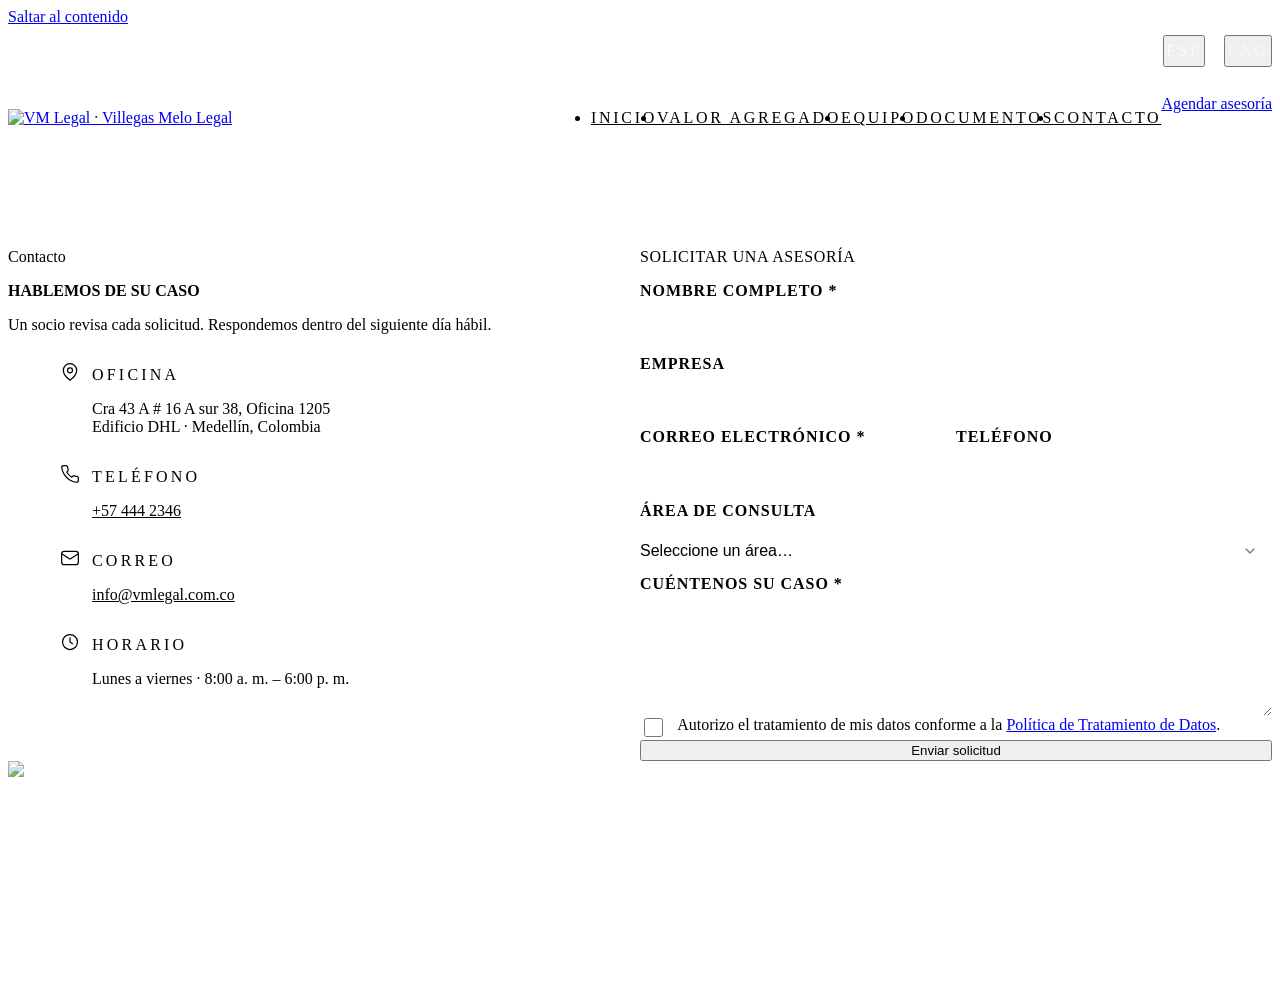
==== contacto.html @ a8e76f17 "Sitio multipágina sin propuesta y panel de contenido Equipo, Valor agregado, Documentos y Contacto c" ====
<!DOCTYPE html>
<html lang="es">
<head>
<meta charset="UTF-8">
<meta name="viewport" content="width=device-width, initial-scale=1">
<meta name="theme-color" content="#0093BD">
<title>Contáctenos · VM Legal</title>
<meta name="description" content="Escríbale a VM Legal. Un socio revisa cada solicitud y respondemos dentro del siguiente día hábil.">
<meta name="robots" content="noindex, nofollow">
<link rel="canonical" href="https://www.vmlegal.com.co/">

<meta property="og:type" content="website">
<meta property="og:site_name" content="VM Legal">
<meta property="og:title" content="VM Legal · Abogados tributarios y corporativos en Medellín">
<meta property="og:description" content="Firma fundada en 2012. Derecho tributario, comercial, corporativo y cambiario, y transacciones de compra y venta de negocios.">
<meta property="og:image" content="assets/img/logo-vmlegal.png">
<meta property="og:locale" content="es_CO">
<meta name="twitter:card" content="summary_large_image">

<link rel="icon" href="assets/img/favicon.png" sizes="192x192">
<link rel="apple-touch-icon" href="assets/img/favicon.png">

<link rel="preconnect" href="https://fonts.googleapis.com">
<link rel="preconnect" href="https://fonts.gstatic.com" crossorigin>
<link rel="stylesheet" href="https://fonts.googleapis.com/css2?family=Oswald:wght@200;300;400;500&family=Open+Sans:wght@300;400;600;700&display=swap">
<link rel="stylesheet" href="assets/css/brand.css">
<link rel="stylesheet" href="assets/css/sitio.css">

<script type="application/ld+json">
{
  "@context": "https://schema.org",
  "@type": "LegalService",
  "name": "VM Legal S.A.S.",
  "alternateName": "Villegas Melo Legal",
  "url": "https://www.vmlegal.com.co/",
  "logo": "https://www.vmlegal.com.co/wp-content/uploads/2023/02/LOGO-VM-LEGAL.png",
  "foundingDate": "2012",
  "email": "info@vmlegal.com.co",
  "telephone": "+574442346",
  "address": {
    "@type": "PostalAddress",
    "streetAddress": "Cra 43 A # 16 A sur 38, Oficina 1205, Edificio DHL",
    "addressLocality": "Medellín",
    "addressCountry": "CO"
  },
  "areaServed": "CO",
  "knowsLanguage": ["es", "en"],
  "serviceType": [
    "Derecho tributario",
    "Derecho comercial",
    "Derecho corporativo",
    "Derecho cambiario",
    "Fusiones y adquisiciones"
  ]
}
</script>
</head>

<body class="sitio">
<a class="skip-link" href="#contenido">Saltar al contenido</a>

<!-- ======================  BARRA DE UTILIDADES  ====================== -->
<div class="topbar">
  <div class="wrap topbar__inner">
    <ul class="topbar__contact">
      <li><a href="tel:+574442346"><svg viewBox="0 0 24 24" aria-hidden="true"><path d="M22 16.9v3a2 2 0 0 1-2.2 2 19.8 19.8 0 0 1-8.6-3.1 19.5 19.5 0 0 1-6-6A19.8 19.8 0 0 1 2.1 4.2 2 2 0 0 1 4.1 2h3a2 2 0 0 1 2 1.7c.1 1 .4 1.9.7 2.8a2 2 0 0 1-.5 2.1L8.1 9.9a16 16 0 0 0 6 6l1.3-1.3a2 2 0 0 1 2.1-.4c.9.3 1.8.6 2.8.7a2 2 0 0 1 1.7 2Z"/></svg>+57 444 2346</a></li>
      <li><a href="mailto:info@vmlegal.com.co"><svg viewBox="0 0 24 24" aria-hidden="true"><rect x="2" y="4" width="20" height="16" rx="3"/><path d="m3 7.5 8.2 5.4a1.5 1.5 0 0 0 1.6 0L21 7.5"/></svg>info@vmlegal.com.co</a></li>
      <li class="topbar__addr"><svg viewBox="0 0 24 24" aria-hidden="true"><path d="M20 10c0 6-8 12-8 12S4 16 4 10a8 8 0 0 1 16 0Z"/><circle cx="12" cy="10" r="3"/></svg>Medellín, Colombia</li>
    </ul>
    <div class="topbar__lang" role="group" aria-label="Idioma del sitio">
      <button type="button" class="is-active" aria-pressed="true" lang="es">ESP</button>
      <span aria-hidden="true">|</span>
      <button type="button" aria-pressed="false" lang="en">ENG</button>
    </div>
  </div>
</div>

<!-- ======================  CABECERA  ====================== -->
<header class="site-header" id="siteHeader">
  <div class="wrap site-header__inner">

    <a class="logo" href="index.html" aria-label="VM Legal — inicio">
      <picture><source srcset="assets/img/logo-vmlegal.webp" type="image/webp"><img alt="VM Legal · Villegas Melo Legal" width="480" height="388" src="assets/img/logo-vmlegal.png"></picture>
    </a>

    <nav class="nav" id="nav" aria-label="Navegación principal">
      <ul class="nav__list">
        <li><a href="index.html" class="nav__link">Inicio</a></li>
                <li><a href="valor-agregado.html" class="nav__link">Valor agregado</a></li>
        <li><a href="equipo.html" class="nav__link">Equipo</a></li>
        <li><a href="documentos.html" class="nav__link">Documentos</a></li>
        <li><a href="contacto.html" class="nav__link">Contacto</a></li>
      </ul>
      <div class="nav__foot">
        <a class="btn btn--primary btn--block" href="contacto.html">Agendar asesoría</a>
        <p><a href="tel:+574442346">+57 444 2346</a></p>
        <p><a href="mailto:info@vmlegal.com.co">info@vmlegal.com.co</a></p>
      </div>
    </nav>

    <a class="btn btn--primary site-header__cta" href="contacto.html">Agendar asesoría</a>

    <button class="burger" id="burger" type="button"
            aria-label="Abrir menú" aria-expanded="false" aria-controls="nav">
      <span aria-hidden="true"></span><span aria-hidden="true"></span><span aria-hidden="true"></span>
    </button>

  </div>
  <div class="nav-scrim" id="navScrim" hidden></div>
</header>


<main id="contenido">

<!-- ======================  CONTACTO  ====================== -->
<section class="section section--page" id="contacto">
  <div class="wrap s-contact">

    <div class="s-contact__info reveal">
      <p class="eyebrow">Contacto</p>
      <h1 class="section-title">Hablemos de su caso</h1>
      <p class="section-lead">
        Un socio revisa cada solicitud. Respondemos dentro del siguiente día hábil.
      </p>

      <ul class="s-contact__list">
        <li>
          <span class="s-contact__ico" aria-hidden="true">
            <svg viewBox="0 0 24 24"><path d="M20 10c0 6-8 12-8 12S4 16 4 10a8 8 0 0 1 16 0Z"/><circle cx="12" cy="10" r="3"/></svg>
          </span>
          <div>
            <h3>Oficina</h3>
            <p>Cra 43 A # 16 A sur 38, Oficina 1205<br>Edificio DHL · Medellín, Colombia</p>
          </div>
        </li>
        <li>
          <span class="s-contact__ico" aria-hidden="true">
            <svg viewBox="0 0 24 24"><path d="M22 16.9v3a2 2 0 0 1-2.2 2 19.8 19.8 0 0 1-8.6-3.1 19.5 19.5 0 0 1-6-6A19.8 19.8 0 0 1 2.1 4.2 2 2 0 0 1 4.1 2h3a2 2 0 0 1 2 1.7c.1 1 .4 1.9.7 2.8a2 2 0 0 1-.5 2.1L8.1 9.9a16 16 0 0 0 6 6l1.3-1.3a2 2 0 0 1 2.1-.4c.9.3 1.8.6 2.8.7a2 2 0 0 1 1.7 2Z"/></svg>
          </span>
          <div>
            <h3>Teléfono</h3>
            <p><a href="tel:+574442346">+57 444 2346</a></p>
          </div>
        </li>
        <li>
          <span class="s-contact__ico" aria-hidden="true">
            <svg viewBox="0 0 24 24"><rect x="2" y="4" width="20" height="16" rx="3"/><path d="m3 7.5 8.2 5.4a1.5 1.5 0 0 0 1.6 0L21 7.5"/></svg>
          </span>
          <div>
            <h3>Correo</h3>
            <p><a href="mailto:info@vmlegal.com.co">info@vmlegal.com.co</a></p>
          </div>
        </li>
        <li>
          <span class="s-contact__ico" aria-hidden="true">
            <svg viewBox="0 0 24 24"><circle cx="12" cy="12" r="9"/><path d="M12 7v5l3 2"/></svg>
          </span>
          <div>
            <h3>Horario</h3>
            <p>Lunes a viernes · 8:00 a. m. – 6:00 p. m.</p>
          </div>
        </li>
      </ul>
    </div>

    <form class="s-form reveal" id="contactForm" novalidate>
      <h3 class="s-form__title">Solicitar una asesoría</h3>

      <div class="field">
        <label for="f-nombre">Nombre completo <span aria-hidden="true">*</span></label>
        <input type="text" id="f-nombre" name="nombre" required autocomplete="name">
        <p class="field__error" data-i18n-skip data-error-for="f-nombre"></p>
      </div>

      <div class="field">
        <label for="f-empresa">Empresa</label>
        <input type="text" id="f-empresa" name="empresa" autocomplete="organization">
      </div>

      <div class="field-row">
        <div class="field">
          <label for="f-email">Correo electrónico <span aria-hidden="true">*</span></label>
          <input type="email" id="f-email" name="email" required autocomplete="email" inputmode="email">
          <p class="field__error" data-i18n-skip data-error-for="f-email"></p>
        </div>
        <div class="field">
          <label for="f-tel">Teléfono</label>
          <input type="tel" id="f-tel" name="telefono" autocomplete="tel" inputmode="tel">
        </div>
      </div>

      <div class="field">
        <label for="f-area">Área de consulta</label>
        <select id="f-area" name="area">
          <option value="">Seleccione un área…</option>
          <option>Derecho tributario</option>
          <option>Derecho comercial</option>
          <option>Derecho corporativo</option>
          <option>Derecho cambiario</option>
          <option>Compra o venta de negocios</option>
          <option>Otro</option>
        </select>
      </div>

      <div class="field">
        <label for="f-msg">Cuéntenos su caso <span aria-hidden="true">*</span></label>
        <textarea id="f-msg" name="mensaje" rows="4" required></textarea>
        <p class="field__error" data-i18n-skip data-error-for="f-msg"></p>
      </div>

      <label class="check">
        <input type="checkbox" id="f-hab" name="habeas" required>
        <span>Autorizo el tratamiento de mis datos conforme a la
          <a href="#politica">Política de Tratamiento de Datos</a>.</span>
      </label>
      <p class="field__error" data-i18n-skip data-error-for="f-hab"></p>

      <button class="btn btn--primary btn--block" type="submit" data-i18n-skip>Enviar solicitud</button>

      <p class="s-form__ok" id="formOk" role="status" hidden>
        Gracias. Su solicitud fue registrada y le responderemos dentro del siguiente día hábil.
      </p>
          </form>

  </div>
</section>

</main>

</main>

<!-- ======================  PIE  ====================== -->
<footer class="site-footer">
  <div class="wrap site-footer__top">
    <div class="site-footer__brand">
      <picture><source srcset="assets/img/logo-vmlegal-white.webp" type="image/webp"><img alt="VM Legal" width="480" height="388" src="assets/img/logo-vmlegal-white.png"></picture>
      <p>Firma de abogados fundada en 2012 en Medellín. Derecho tributario, comercial, corporativo y cambiario.</p>
    </div>

    <nav class="site-footer__nav" aria-label="Navegación del pie">
      <h2>Firma</h2>
      <ul>
        <li><a href="valor-agregado.html">Valor agregado</a></li>
        <li><a href="equipo.html">Equipo</a></li>
        <li><a href="documentos.html">Documentos</a></li>
        <li><a href="contacto.html">Contacto</a></li>
      </ul>
    </nav>

    <nav class="site-footer__nav" aria-label="Áreas de práctica">
      <h2>Áreas</h2>
      <ul>
        <li><a href="valor-agregado.html">Derecho tributario</a></li>
        <li><a href="valor-agregado.html">Derecho comercial</a></li>
        <li><a href="valor-agregado.html">Derecho corporativo</a></li>
        <li><a href="valor-agregado.html">Derecho cambiario</a></li>
      </ul>
    </nav>

    <div class="site-footer__nav">
      <h2>Contacto</h2>
      <ul>
        <li><a href="tel:+574442346">+57 444 2346</a></li>
        <li><a href="mailto:info@vmlegal.com.co">info@vmlegal.com.co</a></li>
        <li>Cra 43 A # 16 A sur 38, Of. 1205</li>
        <li>Edificio DHL · Medellín</li>
      </ul>
    </div>
  </div>

  <div class="wrap site-footer__bottom">
    <p>© 2026 VM Legal S.A.S. Todos los derechos reservados.</p>
    <p><a href="admin/">Ingreso al panel</a></p>
    <p><a href="#politica" id="politica">Política de Tratamiento de Datos</a></p>
  </div>
</footer>


<script src="assets/js/i18n.js" defer></script>
<script src="assets/js/datos.js" defer></script>
<script src="assets/js/sitio.js" defer></script>
</body>
</html>
---- assets/css/sitio.css ----
/* ==========================================================================
   VM LEGAL · Sitio web — estilos (mobile-first)
   ========================================================================== */

/* ==========================  Barra de utilidades  ======================== */
.topbar {
  display: none;
  background: var(--vm-ink);
  color: rgba(255,255,255,.7);
  font-size: var(--fs-xs);
}
@media (min-width: 900px) { .topbar { display: block; } }

.topbar__inner {
  display: flex; align-items: center; justify-content: space-between;
  gap: var(--sp-5); min-height: 40px;
}
.topbar__contact { display: flex; align-items: center; gap: var(--sp-5); }
.topbar__contact li { display: flex; align-items: center; }
.topbar__contact a, .topbar__addr {
  display: inline-flex; align-items: center; gap: .45rem;
  color: rgba(255,255,255,.7);
  transition: color var(--dur) var(--ease);
}
.topbar__contact a:hover { color: #fff; }
.topbar svg {
  width: 14px; height: 14px; flex: none;
  fill: none; stroke: var(--vm-teal); stroke-width: 1.6;
  stroke-linecap: round; stroke-linejoin: round;
}
.topbar__lang { display: flex; align-items: center; gap: .5rem; }
.topbar__lang button {
  font-family: var(--font-display);
  letter-spacing: .16em; font-size: var(--fs-xs);
  color: rgba(255,255,255,.55);
  padding: .3rem .1rem;
  transition: color var(--dur) var(--ease);
}
.topbar__lang button:hover { color: #fff; }
.topbar__lang button.is-active { color: var(--vm-teal-on-dark); }
.topbar__lang span { color: rgba(255,255,255,.25); }

/* ==========================  Cabecera  =================================== */
.site-header {
  position: sticky; top: 0; z-index: 80;
  border-bottom: 1px solid var(--vm-line);
  transition: box-shadow var(--dur) var(--ease);
}
/* El desenfoque va en una capa propia: aplicarlo al <header> lo convertiría en
   bloque contenedor y recortaría el cajón de navegación (position: fixed). */
.site-header::before {
  content: "";
  position: absolute; inset: 0; z-index: -1;
  background: rgba(255,255,255,.94);
  backdrop-filter: saturate(180%) blur(16px);
  -webkit-backdrop-filter: saturate(180%) blur(16px);
}
.site-header.is-stuck { box-shadow: var(--shadow-sm); }

.site-header__inner {
  display: flex; align-items: center; gap: var(--sp-4);
  min-height: 66px;
}
.site-header .logo { margin-right: auto; }
.site-header .logo img { height: 36px; }
@media (min-width: 1024px) {
  .site-header__inner { min-height: 84px; }
  .site-header .logo img { height: 48px; }
}

/* Con 5 páginas en el menú el botón solo cabe desde 1180 px; antes, "Contacto" cumple su función. */
.site-header__cta { display: none; }
@media (min-width: 1180px) {
  .site-header__cta { display: inline-flex; min-height: 46px; font-size: var(--fs-xs); }
}

/* --- Navegación: cajón lateral en móvil, en línea en escritorio --------- */
.nav {
  position: fixed; inset: 0 0 0 auto;
  width: min(86vw, 360px);
  background: #fff;
  padding: calc(66px + var(--sp-6)) var(--gutter) var(--sp-7);
  transform: translateX(100%);
  transition: transform var(--dur) var(--ease);
  overflow-y: auto;
  z-index: 85;
  box-shadow: -18px 0 40px rgba(16,24,32,.14);
  display: flex; flex-direction: column;
}
.nav.is-open { transform: none; }

.nav__list { display: flex; flex-direction: column; }
.nav__link {
  display: block;
  padding: var(--sp-4) 0;
  font-family: var(--font-display);
  font-size: var(--fs-lg);
  font-weight: 300;
  letter-spacing: .04em;
  text-transform: uppercase;
  color: var(--vm-ink);
  border-bottom: 1px solid var(--vm-line);
  transition: color var(--dur) var(--ease);
}
.nav__link:hover, .nav__link.is-current { color: var(--vm-teal-text); }

.nav__foot { margin-top: auto; padding-top: var(--sp-7); display: grid; gap: var(--sp-2); }
.nav__foot p { font-size: var(--fs-sm); }
.nav__foot a:not(.btn) { color: var(--vm-slate); }
.nav__foot .btn { margin-bottom: var(--sp-3); }

.nav-scrim {
  position: fixed; inset: 0; z-index: 84;
  background: rgba(16,24,32,.45);
  opacity: 0; transition: opacity var(--dur) var(--ease);
}
.nav-scrim.is-on { opacity: 1; }
.nav-scrim[hidden] { display: none; }

@media (min-width: 1024px) {
  .nav {
    position: static; width: auto; transform: none; padding: 0;
    background: none; box-shadow: none; overflow: visible;
    flex-direction: row; align-items: center;
  }
  .nav__list { flex-direction: row; align-items: center; gap: var(--sp-5); }
  .nav__link {
    padding: var(--sp-2) 0;
    font-size: var(--fs-xs);
    letter-spacing: .17em;
    border-bottom: 0;
    position: relative;
  }
  .nav__link::after {
    content: ""; position: absolute; left: 0; right: 0; bottom: -2px;
    height: 2px; background: var(--vm-teal);
    transform: scaleX(0); transform-origin: left;
    transition: transform var(--dur) var(--ease);
  }
  .nav__link:hover::after, .nav__link.is-current::after { transform: scaleX(1); }
  .nav__foot { display: none; }
  .nav-scrim { display: none !important; }
}

/* --- Botón hamburguesa -------------------------------------------------- */
.burger {
  display: grid; align-content: center; gap: 5px;
  width: 44px; height: 44px; padding: 0 9px;
  margin-right: -9px;
  z-index: 90;
}
.burger span {
  display: block; height: 2px; width: 100%;
  background: var(--vm-ink); border-radius: 2px;
  transition: transform var(--dur) var(--ease), opacity var(--dur) var(--ease);
}
.burger[aria-expanded="true"] span:nth-child(1) { transform: translateY(7px) rotate(45deg); }
.burger[aria-expanded="true"] span:nth-child(2) { opacity: 0; }
.burger[aria-expanded="true"] span:nth-child(3) { transform: translateY(-7px) rotate(-45deg); }
@media (min-width: 1024px) { .burger { display: none; } }

body.nav-locked { overflow: hidden; }

/* ==========================  Hero  ======================================= */
.s-hero {
  position: relative;
  padding-top: clamp(3rem, 1.5rem + 8vw, 6rem);
  overflow: hidden;
  background: linear-gradient(180deg, var(--vm-mist-soft) 0%, #fff 70%);
}
.s-hero__bg {
  position: absolute; inset: 0;
  background:
    radial-gradient(85% 60% at 88% 8%, rgba(0,147,189,.15) 0%, transparent 58%),
    radial-gradient(60% 50% at 0% 100%, rgba(25,134,172,.09) 0%, transparent 60%);
  pointer-events: none;
}
.s-hero__inner { position: relative; padding-bottom: clamp(3rem, 2rem + 6vw, 5rem); }

.s-hero__kicker {
  font-family: var(--font-display);
  font-size: var(--fs-xs);
  letter-spacing: .26em; text-transform: uppercase;
  color: var(--vm-teal-text);
  margin-bottom: var(--sp-5);
}
.s-hero__title {
  font-size: var(--fs-3xl);
  font-weight: 200;
  line-height: 1.04;
  text-transform: uppercase;
  letter-spacing: -0.005em;
}
.s-hero__title em { font-style: normal; font-weight: 500; color: var(--vm-teal); }

.s-hero__lead {
  margin-top: var(--sp-5);
  max-width: 52ch;
  font-size: var(--fs-md);
  font-weight: 300;
}
.s-hero__cta {
  display: flex; flex-direction: column; gap: var(--sp-3);
  margin-top: var(--sp-6);
}
@media (min-width: 560px) { .s-hero__cta { flex-direction: row; flex-wrap: wrap; } }
.btn--xl { min-height: 56px; padding-inline: var(--sp-5); }
@media (min-width: 420px) { .btn--xl { padding-inline: var(--sp-7); } }

.s-hero__marks {
  position: relative;
  display: grid; grid-template-columns: repeat(2, 1fr);
  border-top: 1px solid var(--vm-line);
  background: rgba(255,255,255,.6);
}
.s-hero__marks li {
  display: flex; flex-direction: column; gap: .2rem;
  padding: var(--sp-5) var(--gutter);
  border-bottom: 1px solid var(--vm-line);
}
.s-hero__marks li:nth-child(odd) { border-right: 1px solid var(--vm-line); }
.s-hero__marks b {
  font-family: var(--font-display); font-size: var(--fs-xl); font-weight: 300;
  color: var(--vm-teal-deep); line-height: 1;
}
.s-hero__marks span { font-size: var(--fs-xs); color: var(--vm-muted); }
@media (min-width: 860px) {
  .s-hero__marks { grid-template-columns: repeat(4, 1fr); max-width: var(--maxw); margin-inline: auto; }
  .s-hero__marks li { border-bottom: 0; }
  .s-hero__marks li:last-child { border-right: 0; }
  .s-hero__marks li:nth-child(odd) { border-right: 1px solid var(--vm-line); }
}

/* ==========================  Secciones comunes  ========================== */
.section--mist { background: var(--surface-alt); }

.link-arrow {
  display: inline-flex; align-items: center; gap: .6rem;
  margin-top: var(--sp-5);
  font-family: var(--font-display);
  font-size: var(--fs-sm); letter-spacing: .14em; text-transform: uppercase;
  color: var(--vm-teal-text);
}
.link-arrow svg {
  width: 17px; height: 17px; fill: none; stroke: currentColor; stroke-width: 2;
  stroke-linecap: round; stroke-linejoin: round;
  transition: transform var(--dur) var(--ease);
}
.link-arrow:hover svg { transform: translateX(4px); }

/* Páginas internas: la primera sección hace de cabecera de página. */
.section--page { padding-top: clamp(2.5rem, 6vw, 4.5rem); }
.section--page .section-title { font-size: var(--fs-2xl); }

/* ==========================  La firma  =================================== */
.s-firma { display: grid; gap: var(--sp-8); }
@media (min-width: 940px) {
  .s-firma { grid-template-columns: 1.15fr .85fr; gap: var(--sp-9); align-items: start; }
}
.s-firma__text--solo { max-width: 62ch; }
.s-firma__text p { margin-top: var(--sp-4); font-weight: 300; }
.s-firma__text .section-title { text-transform: uppercase; }

.s-firma__pillars { display: grid; gap: var(--sp-4); }
.s-firma__pillars li {
  background: #fff;
  border: 1px solid var(--vm-line);
  border-left: 3px solid var(--vm-teal);
  border-radius: var(--radius);
  padding: var(--sp-5);
  box-shadow: var(--shadow-sm);
}
.s-firma__pillars h3 {
  font-size: var(--fs-md); font-weight: 400; margin-bottom: var(--sp-2);
}
.s-firma__pillars p { font-size: var(--fs-sm); font-weight: 300; }

/* ==========================  Carrusel  =================================== */
/* Desplazamiento nativo con scroll-snap: sin librerías, con inercia real en
   el celular y navegable con el teclado. Las flechas y los puntos son un
   apoyo, no el único camino. */
.carousel { position: relative; }

.carousel__track {
  display: flex;
  gap: var(--sp-4);
  overflow-x: auto;
  overscroll-behavior-x: contain;
  scroll-snap-type: x mandatory;
  -webkit-overflow-scrolling: touch;
  scrollbar-width: none;
  /* Sangrado a los bordes en móvil; alineado al contenedor en escritorio. */
  padding-inline: max(var(--gutter), calc((100% - var(--maxw)) / 2 + var(--gutter)));
  scroll-padding-inline-start: max(var(--gutter), calc((100% - var(--maxw)) / 2 + var(--gutter)));
  padding-block: var(--sp-2) var(--sp-5);
}
.carousel__track::-webkit-scrollbar { display: none; }
.carousel__track:focus-visible { outline: 3px solid var(--vm-teal); outline-offset: -3px; }

.carousel__item {
  flex: 0 0 min(84%, 340px);
  scroll-snap-align: start;
  display: flex;
}
.carousel__item > * { width: 100%; }

@media (min-width: 760px)  { .carousel__item { flex-basis: min(46%, 380px); } }
@media (min-width: 1100px) { .carousel__item { flex-basis: calc((var(--maxw) - 2 * var(--gutter) - 2 * var(--sp-4)) / 3); } }

/* --- Controles ----------------------------------------------------------- */
.carousel__controls {
  display: flex; align-items: center; justify-content: center;
  gap: var(--sp-4);
  margin-top: var(--sp-2);
}
.carousel__dots { display: flex; gap: .4rem; }
.carousel__dots i {
  display: block; height: 4px; width: 16px; border-radius: 2px;
  background: var(--vm-line);
  transition: background var(--dur) var(--ease), width var(--dur) var(--ease);
}
.carousel__dots i.is-on { background: var(--vm-teal); width: 30px; }

/* En móvil las flechas van superpuestas a los lados del track y centradas
   en vertical: así quedan lejos del borde inferior, donde están fijos el
   botón de WhatsApp y el de volver a la propuesta. El contenedor no recibe
   toques; solo los botones. */
.carousel__arrows {
  position: absolute;
  left: 0; right: 0; top: 0; bottom: 46px;
  display: flex; align-items: center; justify-content: space-between;
  padding-inline: 2px;
  pointer-events: none;
  z-index: 3;
}
.carousel__arrows .carousel__arrow {
  pointer-events: auto;
  width: 40px; height: 40px;
  background: rgba(255, 255, 255, .94);
  backdrop-filter: blur(8px);
  -webkit-backdrop-filter: blur(8px);
  box-shadow: var(--shadow-md);
}
.carousel__arrows .carousel__arrow svg { width: 17px; height: 17px; }

@media (min-width: 860px) {
  .carousel__controls { justify-content: space-between; }
  .carousel__arrows {
    position: static;
    inset: auto;
    padding-inline: 0;
    gap: .5rem;
    margin-left: auto;
    pointer-events: auto;
  }
  .carousel__arrows .carousel__arrow {
    width: 44px; height: 44px;
    background: #fff;
    backdrop-filter: none;
    -webkit-backdrop-filter: none;
    box-shadow: none;
  }
  .carousel__arrows .carousel__arrow svg { width: 19px; height: 19px; }
}
.carousel__arrow {
  display: grid; place-items: center;
  width: 44px; height: 44px;
  border: 1px solid var(--vm-line);
  border-radius: var(--radius-pill);
  background: #fff;
  color: var(--vm-ink);
  transition: all var(--dur) var(--ease);
}
.carousel__arrow svg {
  width: 19px; height: 19px;
  fill: none; stroke: currentColor; stroke-width: 1.8;
  stroke-linecap: round; stroke-linejoin: round;
}
.carousel__arrow:hover:not(:disabled) {
  border-color: var(--vm-teal); color: var(--vm-teal-text);
  box-shadow: var(--shadow-sm);
}

/* Deshabilitada: en móvil desaparece —es una capa sobre las tarjetas y un
   círculo fantasma se leería como un error—; en escritorio se atenúa, que
   ahí sí es la señal habitual. */
.carousel__arrow:disabled { opacity: 0; pointer-events: none; }
@media (min-width: 860px) {
  .carousel__arrow:disabled { opacity: .3; pointer-events: auto; cursor: default; }
}

/* ==========================  Desplegable  ================================ */
.disclose { margin-top: auto; padding-top: var(--sp-4); }

.disclose__trigger {
  display: inline-flex; align-items: center; gap: .45rem;
  min-height: 40px;
  font-family: var(--font-display);
  font-size: var(--fs-xs);
  letter-spacing: .13em; text-transform: uppercase;
  color: var(--vm-teal-text);
  transition: color var(--dur) var(--ease);
}
.disclose__trigger:hover { color: var(--vm-teal-hover); }
.disclose__trigger .chev {
  width: 15px; height: 15px;
  fill: none; stroke: currentColor; stroke-width: 2;
  stroke-linecap: round; stroke-linejoin: round;
  transition: transform var(--dur) var(--ease);
}
.disclose__trigger[aria-expanded="true"] .chev { transform: rotate(180deg); }

/* La altura la anima el JS midiendo el contenido. La alternativa más limpia,
   grid-template-rows 0fr→1fr, solo interpola en motores recientes; animar
   `height` funciona en cualquiera y el JS deja `auto` al terminar, para que el
   panel siga creciendo si el contenido cambia (por ejemplo, al cambiar idioma). */
.disclose__panel {
  height: 0;
  overflow: hidden;
  transition: height var(--dur) var(--ease);
}
.disclose__inner { overflow: hidden; }
.disclose__inner > :first-child { padding-top: var(--sp-3); }
.disclose__inner p { font-size: var(--fs-sm); font-weight: 300; color: var(--vm-muted); }

@media (prefers-reduced-motion: reduce) {
  .disclose__panel { transition: none; }
}

/* ==========================  Áreas de práctica  ========================== */
.sec-head { margin-bottom: var(--sp-6); }

.area {
  display: flex; flex-direction: column;
  background: #fff;
  border: 1px solid var(--vm-line);
  border-radius: var(--radius-lg);
  padding: var(--sp-6) var(--sp-5);
  box-shadow: var(--shadow-sm);
  transition: box-shadow var(--dur) var(--ease), border-color var(--dur) var(--ease);
}
.area:hover { box-shadow: var(--shadow-md); border-color: var(--vm-mist); }

.area__icon {
  display: grid; place-items: center;
  width: 46px; height: 46px;
  border-radius: var(--radius);
  background: var(--vm-teal); color: #fff;
  margin-bottom: var(--sp-4);
}
.area__icon svg {
  width: 23px; height: 23px;
  fill: none; stroke: currentColor; stroke-width: 1.5;
  stroke-linecap: round; stroke-linejoin: round;
}
.area h3 {
  font-size: var(--fs-lg); font-weight: 300;
  text-transform: uppercase; letter-spacing: .03em;
  margin-bottom: var(--sp-3);
}
.area__sum { font-size: var(--fs-sm); font-weight: 300; }

.area__tags {
  display: flex; flex-wrap: wrap; gap: .4rem;
  margin-top: var(--sp-4);
}
.area__tags li {
  font-size: .7rem; letter-spacing: .04em;
  color: var(--vm-teal-text);
  background: var(--vm-mist-soft);
  border: 1px solid var(--vm-mist);
  border-radius: var(--radius-pill);
  padding: .28rem .7rem;
}

/* ==========================  Equipo  ===================================== */
.member {
  display: flex; flex-direction: column;
  background: #fff;
  border: 1px solid var(--vm-line);
  border-radius: var(--radius-lg);
  padding: var(--sp-6) var(--sp-5);
  box-shadow: var(--shadow-sm);
  transition: box-shadow var(--dur) var(--ease), border-color var(--dur) var(--ease);
}
.member:hover { box-shadow: var(--shadow-md); border-color: var(--vm-mist); }

.member__avatar {
  display: grid; place-items: center;
  width: 56px; height: 56px; border-radius: var(--radius-pill);
  background: linear-gradient(140deg, var(--vm-teal-solid), #035f76);
  color: #fff;
  font-family: var(--font-display); font-size: 1.1rem; font-weight: 300;
  letter-spacing: .06em;
  margin-bottom: var(--sp-4);
}
.member h3 { font-size: var(--fs-md); font-weight: 400; line-height: 1.25; }
.member__role {
  font-family: var(--font-display);
  font-size: var(--fs-xs); letter-spacing: .18em; text-transform: uppercase;
  color: var(--vm-teal-text);
  margin-top: .4rem; margin-bottom: var(--sp-3);
}
.member__photo {
  width: 112px; height: 112px; border-radius: var(--radius-pill);
  object-fit: cover; object-position: 50% 25%;   /* retratos: protege la frente */
  margin-bottom: var(--sp-4);
  background: var(--vm-mist);
}
.member__edu { display: grid; gap: var(--sp-2); font-size: var(--fs-sm); font-weight: 300; color: var(--vm-muted); }
.member__edu b {
  display: block;
  font-family: var(--font-display); font-weight: 400;
  font-size: var(--fs-xs); letter-spacing: .14em; text-transform: uppercase;
  color: var(--vm-ink);
}

/* ==========================  Actualidad  ================================= */
.filters {
  display: grid; gap: var(--sp-4);
  margin-block: var(--sp-7) var(--sp-6);
}
@media (min-width: 860px) {
  .filters { grid-template-columns: 300px 1fr; align-items: center; }
}
.filters__search { position: relative; }
.filters__search svg {
  position: absolute; left: 14px; top: 50%; transform: translateY(-50%);
  width: 17px; height: 17px;
  fill: none; stroke: var(--vm-muted); stroke-width: 1.8;
  stroke-linecap: round; pointer-events: none;
}
.filters__search input {
  width: 100%; min-height: 48px;
  padding: 0 var(--sp-4) 0 2.6rem;
  background: #fff;
  border: 1px solid var(--vm-line);
  border-radius: var(--radius);
  font-size: var(--fs-sm);
  transition: border-color var(--dur) var(--ease), box-shadow var(--dur) var(--ease);
}
.filters__search input:focus {
  outline: none; border-color: var(--vm-teal);
  box-shadow: 0 0 0 3px rgba(0,147,189,.16);
}

.filters__chips {
  display: flex; gap: .5rem; flex-wrap: nowrap;
  overflow-x: auto; -webkit-overflow-scrolling: touch;
  padding-bottom: 4px;
  scrollbar-width: none;
}
.filters__chips::-webkit-scrollbar { display: none; }
@media (min-width: 860px) { .filters__chips { flex-wrap: wrap; justify-content: flex-end; overflow: visible; } }

.chip {
  flex: none;
  min-height: 40px; padding: 0 var(--sp-4);
  border: 1px solid var(--vm-line);
  border-radius: 999px;
  background: #fff;
  font-family: var(--font-display);
  font-size: var(--fs-xs); letter-spacing: .1em; text-transform: uppercase;
  color: var(--vm-slate);
  transition: all var(--dur) var(--ease);
}
.chip:hover { border-color: var(--vm-teal); color: var(--vm-teal-text); }
.chip.is-active { background: var(--vm-teal-solid); border-color: var(--vm-teal-solid); color: #fff; }

.circulars { display: grid; gap: var(--sp-4); }
@media (min-width: 760px) { .circulars { grid-template-columns: repeat(2, 1fr); } }
@media (min-width: 1060px) { .circulars { grid-template-columns: repeat(3, 1fr); } }

.circular {
  display: flex; flex-direction: column;
  background: #fff;
  border: 1px solid var(--vm-line);
  border-radius: var(--radius-lg);
  padding: var(--sp-5);
  transition: box-shadow var(--dur) var(--ease), transform var(--dur) var(--ease);
}
.circular:hover { box-shadow: var(--shadow-md); transform: translateY(-3px); }
.circular[hidden] { display: none; }
@media (min-width: 760px) {
  .circular.is-featured { grid-column: span 2; }
}
@media (min-width: 1060px) {
  .circular.is-featured { grid-column: span 3; flex-direction: row; align-items: flex-start; gap: var(--sp-6); }
  .circular.is-featured .circular__meta { flex: none; width: 190px; flex-direction: column; align-items: flex-start; }
  .circular.is-featured h3 { font-size: var(--fs-lg); }
}

.circular__meta {
  display: flex; align-items: center; gap: var(--sp-3);
  margin-bottom: var(--sp-3);
  flex-wrap: wrap;
}
.circular__meta time { font-size: var(--fs-xs); color: var(--vm-muted); }

.tag {
  font-family: var(--font-display);
  font-size: .66rem; letter-spacing: .16em; text-transform: uppercase;
  padding: .26rem .6rem; border-radius: 3px;
  border: 1px solid;
}
.tag--tributario { color: #04748f; background: rgba(0,147,189,.10);  border-color: rgba(0,147,189,.28); }
.tag--societario { color: #235f7a; background: rgba(35,95,122,.10);  border-color: rgba(35,95,122,.28); }
.tag--cambiario  { color: #3f6f86; background: rgba(63,111,134,.10); border-color: rgba(63,111,134,.28); }
.tag--aduanero   { color: #5c5b5b; background: rgba(112,111,111,.12);border-color: rgba(112,111,111,.30); }

.circular h3 {
  font-size: var(--fs-md); font-weight: 400; line-height: 1.3;
  margin-bottom: var(--sp-3);
}
.circular p { font-size: var(--fs-sm); font-weight: 300; color: var(--vm-muted); }
.circular__link {
  display: inline-flex; align-items: center; gap: .5rem;
  margin-top: auto; padding-top: var(--sp-4);
  font-family: var(--font-display);
  font-size: var(--fs-xs); letter-spacing: .14em; text-transform: uppercase;
  color: var(--vm-teal-text);
}
.circular__link svg {
  width: 14px; height: 14px; fill: none; stroke: currentColor; stroke-width: 2;
  stroke-linecap: round; stroke-linejoin: round;
  transition: transform var(--dur) var(--ease);
}
.circular__link:hover svg { transform: translate(2px, -2px); }

.circulars__msg {
  display: flex; flex-direction: column; align-items: center; gap: var(--sp-3);
  padding: var(--sp-7) var(--sp-5);
  background: #fff;
  border: 1px dashed var(--vm-line);
  border-radius: var(--radius-lg);
  text-align: center; color: var(--vm-muted); font-size: var(--fs-sm);
}
.circulars__msg[hidden] { display: none; }
.circulars__msg svg {
  width: 26px; height: 26px;
  fill: none; stroke: var(--vm-teal); stroke-width: 1.5;
  stroke-linecap: round; stroke-linejoin: round;
}
#circulars[hidden] { display: none; }
.circulars__foot {
  display: flex; flex-direction: column; align-items: center; gap: var(--sp-3);
  margin-top: var(--sp-7); text-align: center;
}
.circulars__foot p { font-size: var(--fs-xs); color: var(--vm-muted); }

/* ==========================  Contacto  =================================== */
.s-contact { display: grid; gap: var(--sp-8); }
@media (min-width: 940px) {
  .s-contact { grid-template-columns: 1fr 1fr; gap: var(--sp-9); align-items: start; }
}
.s-contact .section-title { text-transform: uppercase; }

.s-contact__list { display: grid; gap: var(--sp-5); margin-top: var(--sp-7); }
.s-contact__list li { display: flex; gap: var(--sp-4); align-items: flex-start; }
.s-contact__ico {
  display: grid; place-items: center; flex: none;
  width: 44px; height: 44px; border-radius: var(--radius);
  background: var(--vm-mist-soft); border: 1px solid var(--vm-mist);
  color: var(--vm-teal);
}
.s-contact__ico svg {
  width: 20px; height: 20px; fill: none; stroke: currentColor; stroke-width: 1.5;
  stroke-linecap: round; stroke-linejoin: round;
}
.s-contact__list h3 {
  font-size: var(--fs-xs); font-weight: 400;
  letter-spacing: .2em; text-transform: uppercase;
  color: var(--vm-muted); margin-bottom: .3rem;
}
.s-contact__list p { font-size: var(--fs-sm); color: var(--vm-ink); }
.s-contact__list a { color: var(--vm-teal-text); }
.s-contact__list a:hover { text-decoration: underline; }

/* --- Formulario --------------------------------------------------------- */
.s-form {
  background: #fff;
  border: 1px solid var(--vm-line);
  border-radius: var(--radius-lg);
  padding: var(--sp-6) var(--sp-5);
  box-shadow: var(--shadow-md);
  display: grid; gap: var(--sp-4);
}
@media (min-width: 560px) { .s-form { padding: var(--sp-7) var(--sp-6); } }

.s-form__title {
  font-size: var(--fs-lg); font-weight: 300;
  text-transform: uppercase; letter-spacing: .04em;
  padding-bottom: var(--sp-4);
  border-bottom: 1px solid var(--vm-line);
}
.field { display: grid; gap: .45rem; }
.field-row { display: grid; gap: var(--sp-4); }
@media (min-width: 520px) { .field-row { grid-template-columns: 1fr 1fr; } }

.field label {
  font-size: var(--fs-xs);
  font-weight: 600; letter-spacing: .06em; text-transform: uppercase;
  color: var(--vm-slate);
}
.field label span { color: var(--vm-teal); }
.field input, .field select, .field textarea {
  width: 100%; min-height: 48px;
  padding: .7rem var(--sp-4);
  background: #fff;
  border: 1px solid var(--vm-line);
  border-radius: var(--radius);
  font-size: var(--fs-sm);
  transition: border-color var(--dur) var(--ease), box-shadow var(--dur) var(--ease);
}
.field textarea { min-height: 116px; resize: vertical; line-height: 1.6; }
.field select { appearance: none; cursor: pointer;
  background-image: url("data:image/svg+xml,%3Csvg xmlns='http://www.w3.org/2000/svg' viewBox='0 0 24 24' fill='none' stroke='%237B7B7B' stroke-width='2' stroke-linecap='round'%3E%3Cpath d='m6 9 6 6 6-6'/%3E%3C/svg%3E");
  background-repeat: no-repeat; background-position: right 14px center; background-size: 16px;
  padding-right: 2.6rem;
}
.field input:focus, .field select:focus, .field textarea:focus {
  outline: none; border-color: var(--vm-teal);
  box-shadow: 0 0 0 3px rgba(0,147,189,.16);
}
.field input.is-invalid, .field textarea.is-invalid { border-color: #c0392b; }
.field__error { font-size: var(--fs-xs); color: #c0392b; min-height: 0; }
.field__error:empty { display: none; }

.check {
  display: flex; gap: .7rem; align-items: flex-start;
  font-size: var(--fs-xs); color: var(--vm-muted);
  cursor: pointer;
}
.check input { width: 19px; height: 19px; flex: none; margin-top: 2px; accent-color: var(--vm-teal); }
.check a { text-decoration: underline; }

.s-form__ok {
  padding: var(--sp-4);
  background: var(--vm-mist-soft);
  border-left: 3px solid var(--vm-teal);
  border-radius: var(--radius);
  font-size: var(--fs-sm); color: var(--vm-ink);
}
.s-form__ok[hidden] { display: none; }
.s-form__demo { font-size: .7rem; color: var(--vm-muted); text-align: center; font-style: italic; }

/* ==========================  Pie  ======================================== */
.site-footer { background: var(--surface-dark); color: rgba(255,255,255,.6); }
.site-footer__top {
  display: grid; gap: var(--sp-7);
  padding-block: var(--sp-8);
}
@media (min-width: 720px) { .site-footer__top { grid-template-columns: repeat(2, 1fr); } }
@media (min-width: 1000px) { .site-footer__top { grid-template-columns: 1.6fr 1fr 1fr 1.2fr; gap: var(--sp-6); } }

.site-footer__brand img { width: 108px; opacity: .85; margin-bottom: var(--sp-4); }
.site-footer__brand p { font-size: var(--fs-sm); font-weight: 300; max-width: 42ch; }

.site-footer__nav h2 {
  font-size: var(--fs-xs); font-weight: 400;
  letter-spacing: .22em; text-transform: uppercase;
  color: #fff; margin-bottom: var(--sp-4);
}
.site-footer__nav ul { display: grid; gap: .65rem; }
.site-footer__nav li { font-size: var(--fs-sm); font-weight: 300; }
.site-footer__nav a { color: rgba(255,255,255,.6); transition: color var(--dur) var(--ease); }
.site-footer__nav a:hover { color: var(--vm-teal-on-dark); }

.site-footer__bottom {
  display: flex; flex-direction: column; gap: var(--sp-2);
  align-items: center; text-align: center;
  padding-block: var(--sp-5);
  border-top: 1px solid rgba(255,255,255,.1);
  font-size: var(--fs-xs);
}
.site-footer__bottom a { color: rgba(255,255,255,.6); text-decoration: underline; }
.site-footer__bottom a:hover { color: var(--vm-teal-on-dark); }
@media (min-width: 720px) {
  .site-footer__bottom { flex-direction: row; justify-content: space-between; text-align: left; }
}

/* ==========================  Acciones flotantes  =========================
   .wa se conserva a la espera del número de celular correcto: el marcado del
   botón está retirado del HTML, no estos estilos. */
.wa {
  position: fixed; right: var(--gutter); z-index: 70;
  bottom: calc(var(--gutter) + env(safe-area-inset-bottom));
  display: grid; place-items: center;
  width: 54px; height: 54px; border-radius: 50%;
  background: #25D366; color: #fff;
  box-shadow: 0 6px 20px rgba(37,211,102,.4);
  transition: transform var(--dur) var(--ease);
}
.wa:hover { transform: scale(1.06); }
.wa svg { width: 28px; height: 28px; }
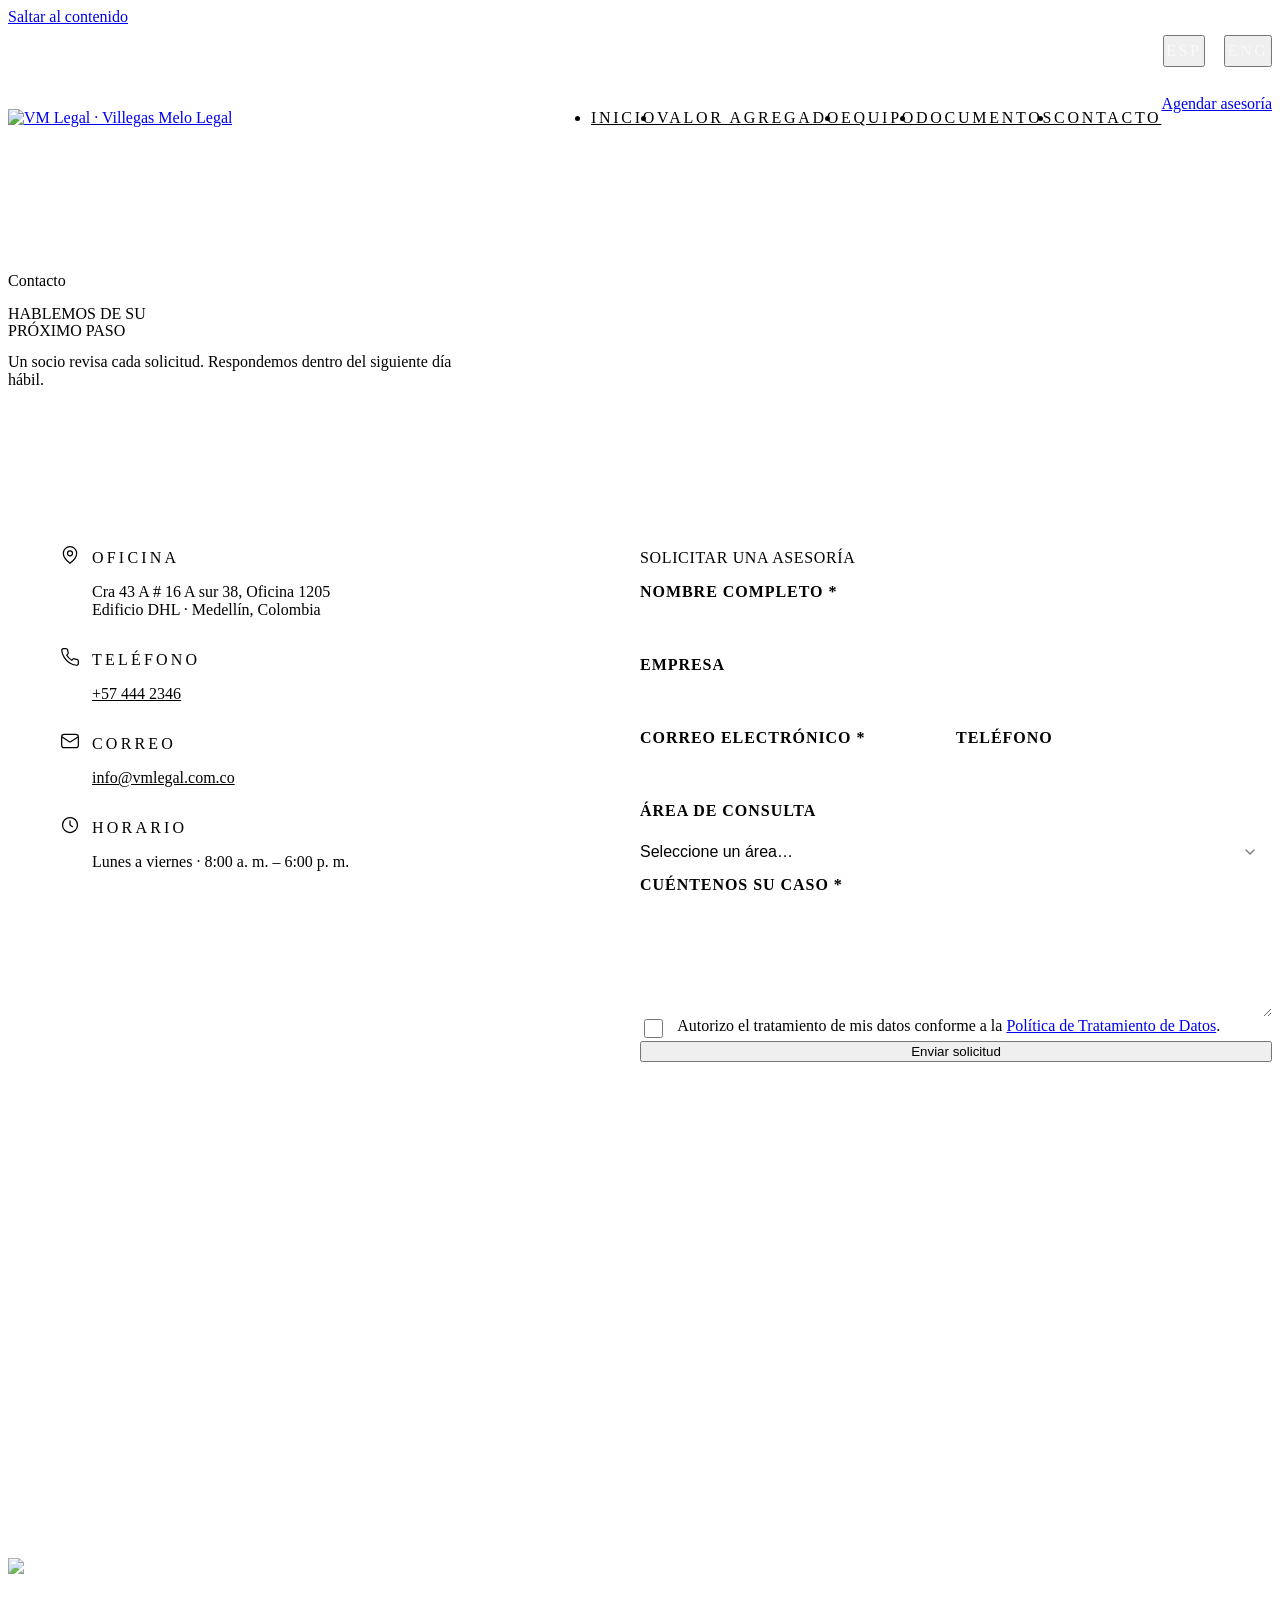
==== commit dc8c368a: "Inicio como resumen y páginas internas con el contenido del cliente Valor agregado: historia, 4 valo" ====
--- a/contacto.html
+++ b/contacto.html
@@ -112,17 +112,17 @@
 
 <main id="contenido">
 
-<!-- ======================  CONTACTO  ====================== -->
-<section class="section section--page" id="contacto">
+<section class="p-hero">
+  <div class="wrap p-hero__inner">
+    <p class="eyebrow">Contacto</p>
+    <h1 class="p-hero__title">Hablemos de su<br>próximo paso</h1>
+    <p class="p-hero__lead">Un socio revisa cada solicitud. Respondemos dentro del siguiente día hábil.</p>
+  </div>
+</section>
+
+<section class="section section--tight">
   <div class="wrap s-contact">
-
     <div class="s-contact__info reveal">
-      <p class="eyebrow">Contacto</p>
-      <h1 class="section-title">Hablemos de su caso</h1>
-      <p class="section-lead">
-        Un socio revisa cada solicitud. Respondemos dentro del siguiente día hábil.
-      </p>
-
       <ul class="s-contact__list">
         <li>
           <span class="s-contact__ico" aria-hidden="true">
@@ -162,7 +162,6 @@
         </li>
       </ul>
     </div>
-
     <form class="s-form reveal" id="contactForm" novalidate>
       <h3 class="s-form__title">Solicitar una asesoría</h3>
 
@@ -194,11 +193,11 @@
         <select id="f-area" name="area">
           <option value="">Seleccione un área…</option>
           <option>Derecho tributario</option>
+          <option>Derecho corporativo y societario</option>
           <option>Derecho comercial</option>
-          <option>Derecho corporativo</option>
           <option>Derecho cambiario</option>
-          <option>Compra o venta de negocios</option>
-          <option>Otro</option>
+          <option>Fusiones y adquisiciones</option>
+          <option>Otro / No estoy seguro</option>
         </select>
       </div>
 
@@ -221,20 +220,22 @@
         Gracias. Su solicitud fue registrada y le responderemos dentro del siguiente día hábil.
       </p>
           </form>
-
   </div>
 </section>
 
+<section class="map reveal" aria-label="Mapa de la oficina">
+  <iframe title="Mapa: Cra 43 A # 16 A sur 38, Medellín (Edificio DHL)"
+          src="https://www.google.com/maps?q=Carrera+43A+%2316A+sur+38,+Medell%C3%ADn,+Colombia&amp;output=embed"
+          loading="lazy" referrerpolicy="no-referrer-when-downgrade"></iframe>
+</section>
+
 </main>
 
-</main>
-
-<!-- ======================  PIE  ====================== -->
 <footer class="site-footer">
   <div class="wrap site-footer__top">
     <div class="site-footer__brand">
       <picture><source srcset="assets/img/logo-vmlegal-white.webp" type="image/webp"><img alt="VM Legal" width="480" height="388" src="assets/img/logo-vmlegal-white.png"></picture>
-      <p>Firma de abogados fundada en 2012 en Medellín. Derecho tributario, comercial, corporativo y cambiario.</p>
+      <p>Firma de abogados fundada en 2012 en Medellín. Derecho tributario, comercial, corporativo y cambiario, y fusiones y adquisiciones.</p>
     </div>
 
     <nav class="site-footer__nav" aria-label="Navegación del pie">
@@ -250,10 +251,11 @@
     <nav class="site-footer__nav" aria-label="Áreas de práctica">
       <h2>Áreas</h2>
       <ul>
-        <li><a href="valor-agregado.html">Derecho tributario</a></li>
-        <li><a href="valor-agregado.html">Derecho comercial</a></li>
-        <li><a href="valor-agregado.html">Derecho corporativo</a></li>
-        <li><a href="valor-agregado.html">Derecho cambiario</a></li>
+        <li><a href="valor-agregado.html#areas">Derecho tributario</a></li>
+        <li><a href="valor-agregado.html#areas">Derecho comercial</a></li>
+        <li><a href="valor-agregado.html#areas">Derecho corporativo</a></li>
+        <li><a href="valor-agregado.html#areas">Derecho cambiario</a></li>
+        <li><a href="valor-agregado.html#areas">Fusiones y adquisiciones</a></li>
       </ul>
     </nav>
 
@@ -275,7 +277,6 @@
   </div>
 </footer>
 
-
 <script src="assets/js/i18n.js" defer></script>
 <script src="assets/js/datos.js" defer></script>
 <script src="assets/js/sitio.js" defer></script>
--- a/assets/css/sitio.css
+++ b/assets/css/sitio.css
@@ -521,7 +521,7 @@
   margin-block: var(--sp-7) var(--sp-6);
 }
 @media (min-width: 860px) {
-  .filters { grid-template-columns: 300px 1fr; align-items: center; }
+  .filters { grid-template-columns: 280px 1fr auto; align-items: center; }
 }
 .filters__search { position: relative; }
 .filters__search svg {
@@ -606,6 +606,7 @@
 .tag--tributario { color: #04748f; background: rgba(0,147,189,.10);  border-color: rgba(0,147,189,.28); }
 .tag--societario { color: #235f7a; background: rgba(35,95,122,.10);  border-color: rgba(35,95,122,.28); }
 .tag--cambiario  { color: #3f6f86; background: rgba(63,111,134,.10); border-color: rgba(63,111,134,.28); }
+.tag--comercial  { color: #2d6a6a; background: rgba(45,106,106,.10); border-color: rgba(45,106,106,.28); }
 .tag--aduanero   { color: #5c5b5b; background: rgba(112,111,111,.12);border-color: rgba(112,111,111,.30); }
 
 .circular h3 {
@@ -796,3 +797,131 @@
 
 
 
+
+
+/* ==========================  Páginas internas  ========================== */
+.section--tight { padding-block: clamp(2rem, 1rem + 4vw, 3.5rem); }
+
+.p-hero {
+  position: relative; overflow: hidden;
+  padding-block: clamp(3rem, 2rem + 6vw, 6rem) clamp(2.5rem, 1.5rem + 4vw, 4.5rem);
+  background:
+    radial-gradient(70% 80% at 92% 0%, rgba(0,147,189,.14) 0%, transparent 60%),
+    linear-gradient(180deg, var(--vm-mist-soft) 0%, #fff 100%);
+  border-bottom: 1px solid var(--vm-line);
+}
+.p-hero__title {
+  margin-top: var(--sp-4);
+  font-size: var(--fs-3xl); font-weight: 200; line-height: 1.05;
+  text-transform: uppercase;
+}
+.p-hero__lead { margin-top: var(--sp-5); max-width: 56ch; font-size: var(--fs-md); font-weight: 300; }
+
+/* Banda de llamado a la acción al cierre de cada página. */
+.cta-band { background: var(--surface-dark); color: #fff; }
+.cta-band__inner {
+  display: grid; gap: var(--sp-5);
+  padding-block: clamp(3rem, 2rem + 4vw, 4.5rem);
+}
+@media (min-width: 860px) { .cta-band__inner { grid-template-columns: 1fr auto; align-items: center; gap: var(--sp-8); } }
+.cta-band h2 { font-size: var(--fs-xl); font-weight: 300; text-transform: uppercase; color: #fff; }
+.cta-band p { margin-top: var(--sp-3); color: rgba(255,255,255,.7); font-weight: 300; max-width: 52ch; }
+
+.sec-head--row { display: grid; gap: var(--sp-4); }
+@media (min-width: 760px) { .sec-head--row { grid-template-columns: 1fr auto; align-items: end; } }
+.sec-head--row .link-arrow { margin-top: 0; }
+
+/* ==========================  Inicio  ==================================== */
+.s-hero__grid { position: relative; display: grid; }
+.s-hero__photo { display: none; }
+@media (min-width: 980px) {
+  .s-hero__grid { grid-template-columns: 1.1fr .9fr; gap: var(--sp-8); align-items: center; }
+  .s-hero__photo {
+    display: block; margin-bottom: clamp(3rem, 2rem + 6vw, 5rem);
+    border-radius: var(--radius-lg); overflow: hidden; box-shadow: var(--shadow-lg);
+    aspect-ratio: 4 / 5;
+  }
+  .s-hero__photo img { width: 100%; height: 100%; object-fit: cover; object-position: 70% 50%; }
+}
+
+.hub { display: grid; gap: var(--sp-4); }
+@media (min-width: 640px)  { .hub { grid-template-columns: repeat(2, 1fr); } }
+@media (min-width: 1060px) { .hub { grid-template-columns: repeat(4, 1fr); } }
+.hub__card {
+  display: flex; flex-direction: column; height: 100%;
+  padding: var(--sp-6) var(--sp-5);
+  background: #fff; border: 1px solid var(--vm-line); border-radius: var(--radius-lg);
+  box-shadow: var(--shadow-sm);
+  transition: box-shadow var(--dur) var(--ease), transform var(--dur) var(--ease), border-color var(--dur) var(--ease);
+}
+.hub__card:hover { box-shadow: var(--shadow-md); transform: translateY(-3px); border-color: var(--vm-mist); }
+.hub__num { font-family: var(--font-display); font-size: var(--fs-xs); letter-spacing: .2em; color: var(--vm-teal-text); }
+.hub__card h3 { margin-top: var(--sp-3); font-size: var(--fs-lg); font-weight: 300; text-transform: uppercase; }
+.hub__card p { margin-top: var(--sp-3); font-size: var(--fs-sm); font-weight: 300; color: var(--vm-muted); flex: 1; }
+.hub__go { margin-top: var(--sp-5); color: var(--vm-teal-text); }
+.hub__go svg {
+  width: 20px; height: 20px; fill: none; stroke: currentColor; stroke-width: 2;
+  stroke-linecap: round; stroke-linejoin: round; transition: transform var(--dur) var(--ease);
+}
+.hub__card:hover .hub__go svg { transform: translateX(4px); }
+
+/* ==========================  Valor agregado  ============================ */
+.wide-photo { max-width: var(--maxw); margin: clamp(2rem, 1rem + 4vw, 4rem) auto 0; padding-inline: var(--gutter); }
+.wide-photo img { width: 100%; aspect-ratio: 16 / 7; object-fit: cover; border-radius: var(--radius-lg); }
+
+.story { display: grid; gap: var(--sp-6); }
+@media (min-width: 900px) { .story { grid-template-columns: .8fr 1.2fr; gap: var(--sp-9); } }
+.story .section-title { text-transform: uppercase; }
+.story__text { display: grid; gap: var(--sp-4); font-weight: 300; font-size: var(--fs-md); }
+
+.values { display: grid; gap: var(--sp-4); }
+@media (min-width: 760px)  { .values { grid-template-columns: repeat(2, 1fr); } }
+@media (min-width: 1100px) { .values { grid-template-columns: repeat(4, 1fr); } }
+.values li { padding: var(--sp-6) var(--sp-5); background: #fff; border-radius: var(--radius-lg); border-top: 3px solid var(--vm-teal); box-shadow: var(--shadow-sm); }
+.values__num { font-family: var(--font-display); font-size: var(--fs-2xl); font-weight: 200; color: var(--vm-teal); line-height: 1; }
+.values h3 { margin-top: var(--sp-4); font-size: var(--fs-md); font-weight: 400; text-transform: uppercase; letter-spacing: .03em; }
+.values p { margin-top: var(--sp-3); font-size: var(--fs-sm); font-weight: 300; color: var(--vm-muted); }
+
+.area--deep { height: 100%; }
+.area__num { font-family: var(--font-display); font-size: var(--fs-2xl); font-weight: 200; color: var(--vm-teal); line-height: 1; margin-bottom: var(--sp-4); }
+.area--deep > p { font-size: var(--fs-sm); font-weight: 300; }
+.area__list { margin-top: var(--sp-5); border-top: 1px solid var(--vm-line); }
+.area__list li {
+  display: flex; gap: .6rem; align-items: baseline;
+  padding-block: .6rem; border-bottom: 1px solid var(--vm-line);
+  font-size: var(--fs-sm);
+}
+.area__list li::before { content: ""; flex: none; width: 6px; height: 6px; border-radius: 50%; background: var(--vm-teal); transform: translateY(-2px); }
+
+/* ==========================  Equipo  ==================================== */
+.partners { display: grid; gap: var(--sp-6); }
+/* Página de equipo: en escritorio la foto va al lado del perfil completo. */
+@media (min-width: 860px) {
+  .partners:not(.partners--compact) .partner { grid-template-columns: 300px 1fr; gap: 0; }
+  .partners:not(.partners--compact) .partner__body { padding: var(--sp-7) var(--sp-7); align-self: center; }
+  .partners--compact { grid-template-columns: repeat(2, 1fr); }
+}
+.partner { display: grid; gap: var(--sp-5); background: #fff; border: 1px solid var(--vm-line); border-radius: var(--radius-lg); overflow: hidden; box-shadow: var(--shadow-sm); }
+.partner__photo { aspect-ratio: 4 / 5; background: var(--vm-mist); display: grid; place-items: center; }
+.partner__photo img { width: 100%; height: 100%; object-fit: cover; object-position: 50% 20%; }
+.partner__initials { font-family: var(--font-display); font-size: 3rem; font-weight: 200; color: var(--vm-teal); }
+.partner__body { padding: 0 var(--sp-5) var(--sp-6); }
+.partner h3 { font-size: var(--fs-lg); font-weight: 400; line-height: 1.2; }
+.partner__bio { margin-top: var(--sp-4); font-size: var(--fs-sm); font-weight: 300; }
+.partner__sum { font-size: var(--fs-sm); font-weight: 300; color: var(--vm-muted); }
+.partner .member__edu { margin-top: var(--sp-2); }
+/* En el inicio: foto al lado del texto, más compacta. */
+.partners--compact .partner { grid-template-columns: 120px 1fr; gap: 0; align-items: center; }
+.partners--compact .partner__photo { height: 100%; aspect-ratio: auto; }
+.partners--compact .partner__body { padding: var(--sp-5); }
+@media (min-width: 520px) { .partners--compact .partner { grid-template-columns: 160px 1fr; } }
+
+/* ==========================  Documentos  ================================ */
+.circulars--featured { display: block; margin-top: var(--sp-4); }
+.circulars--featured .circular { max-width: none; }
+.filters__year { display: flex; align-items: center; gap: var(--sp-3); }
+.filters__year label { font-family: var(--font-display); font-size: var(--fs-xs); letter-spacing: .14em; text-transform: uppercase; color: var(--vm-muted); }
+.filters__year select { min-height: 44px; padding: 0 var(--sp-6) 0 var(--sp-4); border: 1px solid var(--vm-line); border-radius: var(--radius); background: #fff; font-size: var(--fs-sm); }
+
+/* ==========================  Contacto  ================================== */
+.map iframe { display: block; width: 100%; height: clamp(280px, 40vw, 440px); border: 0; filter: grayscale(.35); }
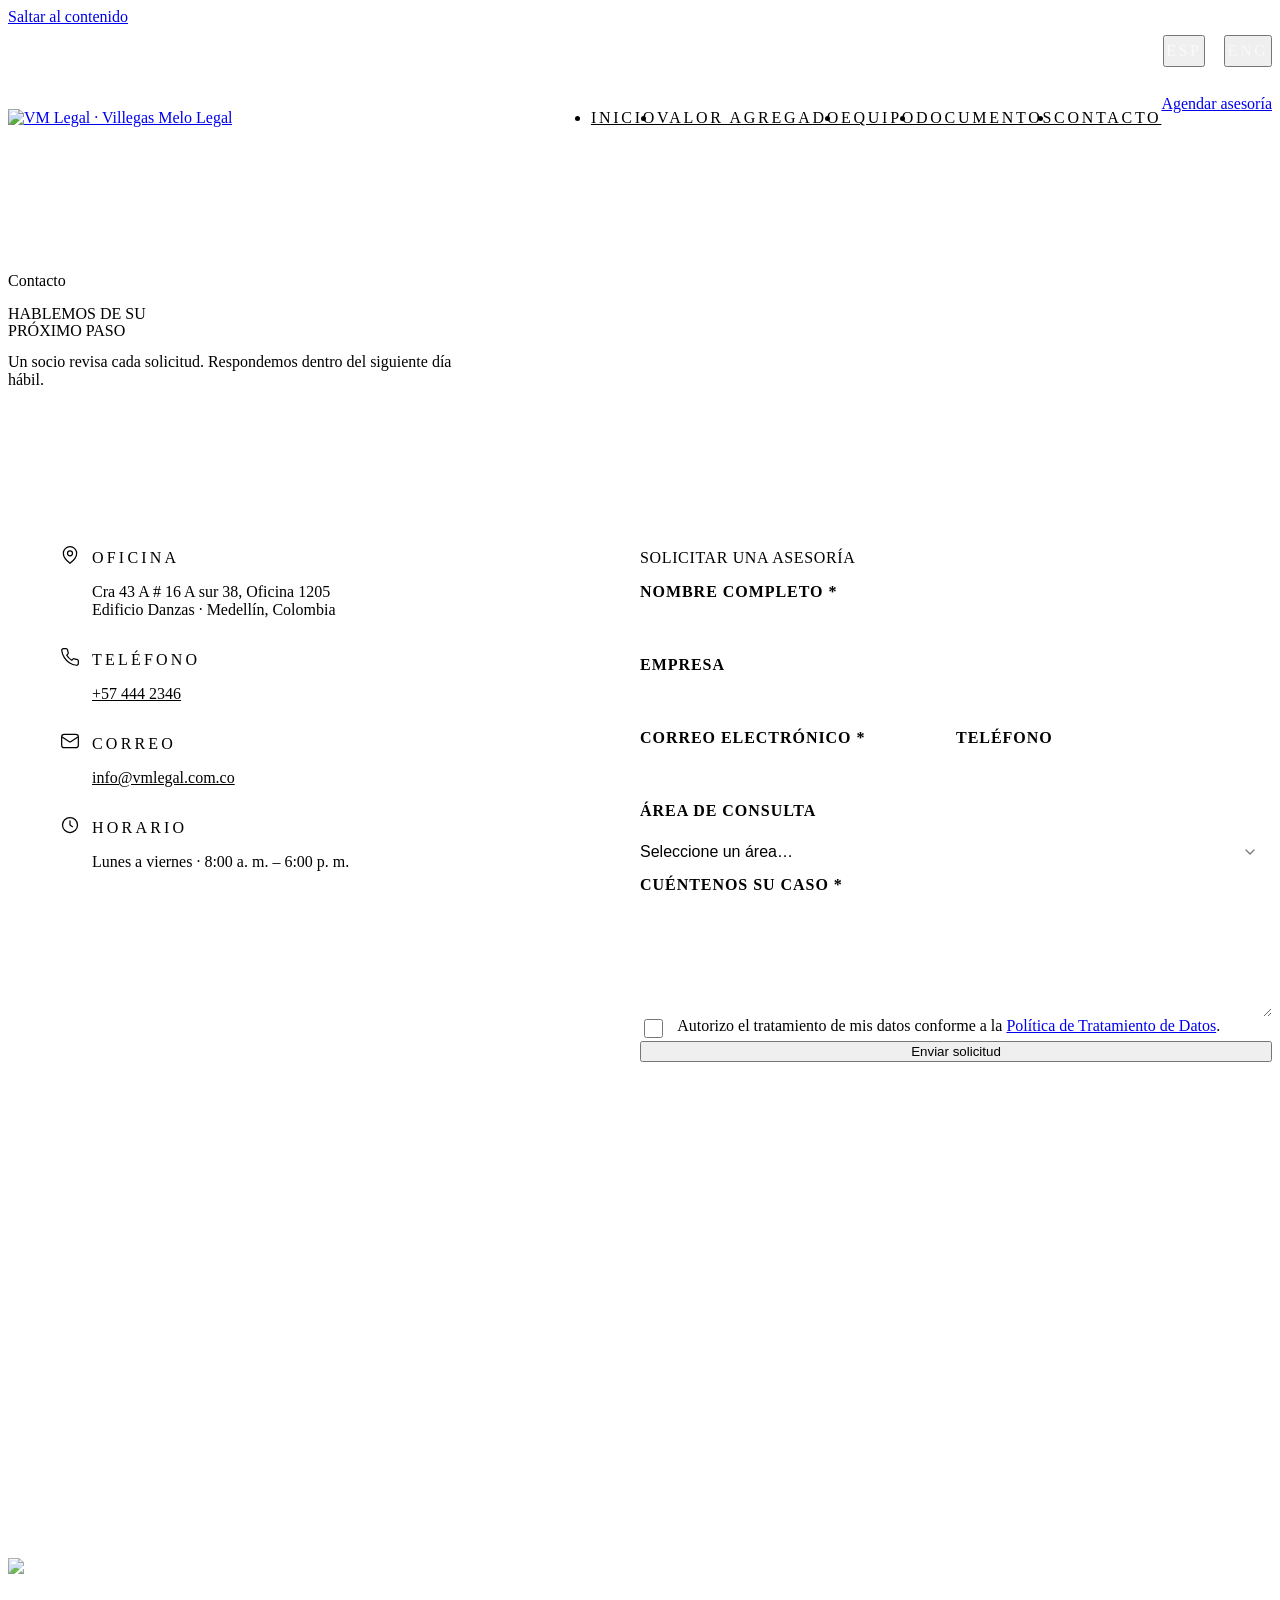
==== commit ffd8bbcd: "Sin foto de la sala de juntas, retratos a tamaño real, Edificio Danzas Repositorio y panel apuntan a" ====
--- a/contacto.html
+++ b/contacto.html
@@ -39,7 +39,7 @@
   "telephone": "+574442346",
   "address": {
     "@type": "PostalAddress",
-    "streetAddress": "Cra 43 A # 16 A sur 38, Oficina 1205, Edificio DHL",
+    "streetAddress": "Cra 43 A # 16 A sur 38, Oficina 1205, Edificio Danzas",
     "addressLocality": "Medellín",
     "addressCountry": "CO"
   },
@@ -130,7 +130,7 @@
           </span>
           <div>
             <h3>Oficina</h3>
-            <p>Cra 43 A # 16 A sur 38, Oficina 1205<br>Edificio DHL · Medellín, Colombia</p>
+            <p>Cra 43 A # 16 A sur 38, Oficina 1205<br>Edificio Danzas · Medellín, Colombia</p>
           </div>
         </li>
         <li>
@@ -224,8 +224,8 @@
 </section>
 
 <section class="map reveal" aria-label="Mapa de la oficina">
-  <iframe title="Mapa: Cra 43 A # 16 A sur 38, Medellín (Edificio DHL)"
-          src="https://www.google.com/maps?q=Carrera+43A+%2316A+sur+38,+Medell%C3%ADn,+Colombia&amp;output=embed"
+  <iframe title="Mapa: Cra 43 A # 16 A sur 38, Medellín (Edificio Danzas)"
+          src="https://www.google.com/maps?q=Edificio+Danzas,+Carrera+43A+%2316A+sur+38,+Medell%C3%ADn&amp;output=embed"
           loading="lazy" referrerpolicy="no-referrer-when-downgrade"></iframe>
 </section>
 
@@ -265,7 +265,7 @@
         <li><a href="tel:+574442346">+57 444 2346</a></li>
         <li><a href="mailto:info@vmlegal.com.co">info@vmlegal.com.co</a></li>
         <li>Cra 43 A # 16 A sur 38, Of. 1205</li>
-        <li>Edificio DHL · Medellín</li>
+        <li>Edificio Danzas · Medellín</li>
       </ul>
     </div>
   </div>
--- a/assets/css/sitio.css
+++ b/assets/css/sitio.css
@@ -832,18 +832,6 @@
 .sec-head--row .link-arrow { margin-top: 0; }
 
 /* ==========================  Inicio  ==================================== */
-.s-hero__grid { position: relative; display: grid; }
-.s-hero__photo { display: none; }
-@media (min-width: 980px) {
-  .s-hero__grid { grid-template-columns: 1.1fr .9fr; gap: var(--sp-8); align-items: center; }
-  .s-hero__photo {
-    display: block; margin-bottom: clamp(3rem, 2rem + 6vw, 5rem);
-    border-radius: var(--radius-lg); overflow: hidden; box-shadow: var(--shadow-lg);
-    aspect-ratio: 4 / 5;
-  }
-  .s-hero__photo img { width: 100%; height: 100%; object-fit: cover; object-position: 70% 50%; }
-}
-
 .hub { display: grid; gap: var(--sp-4); }
 @media (min-width: 640px)  { .hub { grid-template-columns: repeat(2, 1fr); } }
 @media (min-width: 1060px) { .hub { grid-template-columns: repeat(4, 1fr); } }
@@ -866,8 +854,6 @@
 .hub__card:hover .hub__go svg { transform: translateX(4px); }
 
 /* ==========================  Valor agregado  ============================ */
-.wide-photo { max-width: var(--maxw); margin: clamp(2rem, 1rem + 4vw, 4rem) auto 0; padding-inline: var(--gutter); }
-.wide-photo img { width: 100%; aspect-ratio: 16 / 7; object-fit: cover; border-radius: var(--radius-lg); }
 
 .story { display: grid; gap: var(--sp-6); }
 @media (min-width: 900px) { .story { grid-template-columns: .8fr 1.2fr; gap: var(--sp-9); } }
@@ -897,22 +883,25 @@
 .partners { display: grid; gap: var(--sp-6); }
 /* Página de equipo: en escritorio la foto va al lado del perfil completo. */
 @media (min-width: 860px) {
-  .partners:not(.partners--compact) .partner { grid-template-columns: 300px 1fr; gap: 0; }
+  .partners:not(.partners--compact) .partner { grid-template-columns: 280px 1fr; gap: 0; }
   .partners:not(.partners--compact) .partner__body { padding: var(--sp-7) var(--sp-7); align-self: center; }
   .partners--compact { grid-template-columns: repeat(2, 1fr); }
 }
 .partner { display: grid; gap: var(--sp-5); background: #fff; border: 1px solid var(--vm-line); border-radius: var(--radius-lg); overflow: hidden; box-shadow: var(--shadow-sm); }
-.partner__photo { aspect-ratio: 4 / 5; background: var(--vm-mist); display: grid; place-items: center; }
+/* Los retratos originales miden 279×418: se muestran a ese tamaño y en su
+   proporción (2:3) para que no se vean ampliados ni pixelados. */
+.partner__photo { aspect-ratio: 2 / 3; width: 100%; max-width: 280px; margin-inline: auto; background: var(--vm-mist); display: grid; place-items: center; }
 .partner__photo img { width: 100%; height: 100%; object-fit: cover; object-position: 50% 20%; }
 .partner__initials { font-family: var(--font-display); font-size: 3rem; font-weight: 200; color: var(--vm-teal); }
 .partner__body { padding: 0 var(--sp-5) var(--sp-6); }
+@media (max-width: 859px) { .partners:not(.partners--compact) .partner__photo { margin-top: var(--sp-5); border-radius: var(--radius); overflow: hidden; } }
 .partner h3 { font-size: var(--fs-lg); font-weight: 400; line-height: 1.2; }
 .partner__bio { margin-top: var(--sp-4); font-size: var(--fs-sm); font-weight: 300; }
 .partner__sum { font-size: var(--fs-sm); font-weight: 300; color: var(--vm-muted); }
 .partner .member__edu { margin-top: var(--sp-2); }
 /* En el inicio: foto al lado del texto, más compacta. */
 .partners--compact .partner { grid-template-columns: 120px 1fr; gap: 0; align-items: center; }
-.partners--compact .partner__photo { height: 100%; aspect-ratio: auto; }
+.partners--compact .partner__photo { height: 100%; aspect-ratio: auto; max-width: none; }
 .partners--compact .partner__body { padding: var(--sp-5); }
 @media (min-width: 520px) { .partners--compact .partner { grid-template-columns: 160px 1fr; } }
 
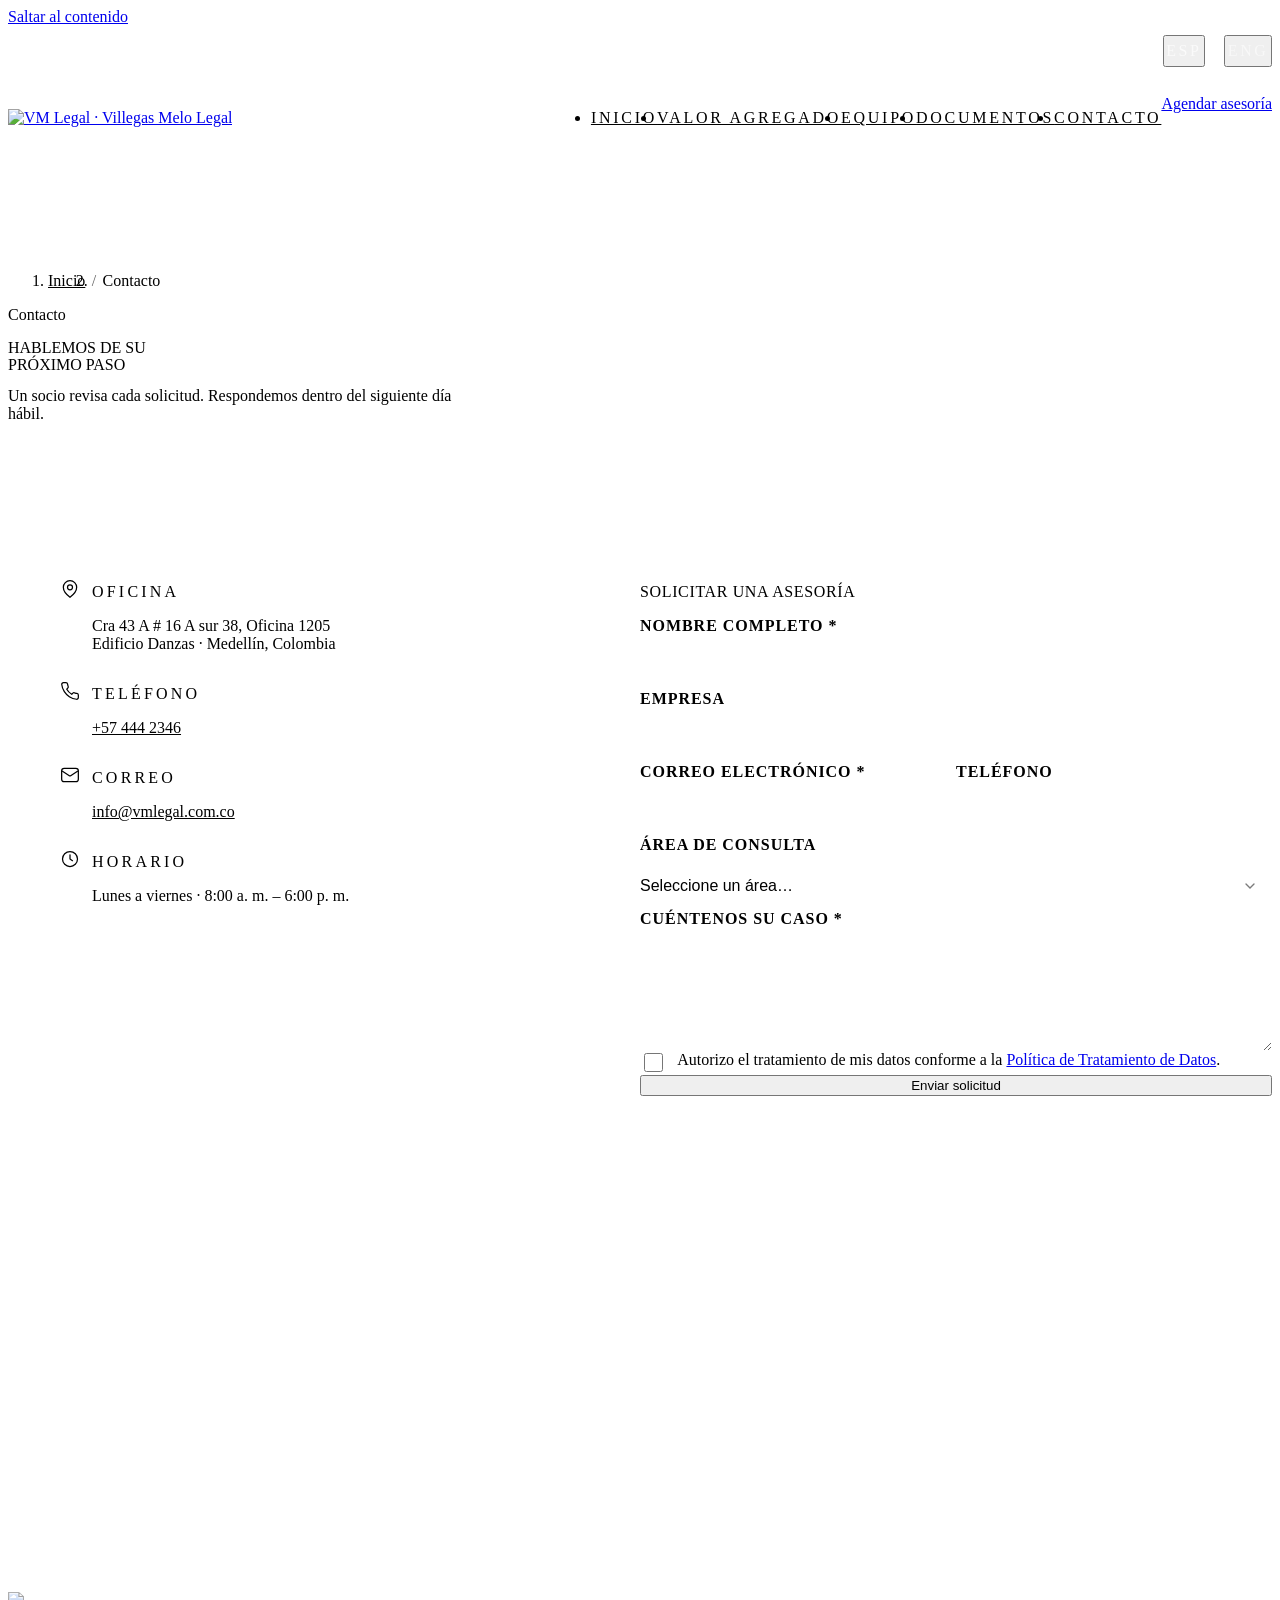
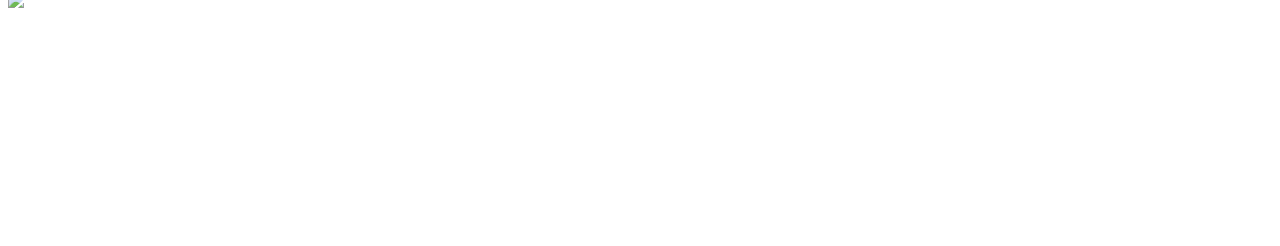
==== commit 18a0dbbe: "SEO: páginas por área, schema, sitemap y metadatos; limpieza y panel - 5 páginas de área con servici" ====
--- a/contacto.html
+++ b/contacto.html
@@ -4,16 +4,17 @@
 <meta charset="UTF-8">
 <meta name="viewport" content="width=device-width, initial-scale=1">
 <meta name="theme-color" content="#0093BD">
-<title>Contáctenos · VM Legal</title>
-<meta name="description" content="Escríbale a VM Legal. Un socio revisa cada solicitud y respondemos dentro del siguiente día hábil.">
+<title>Contacto | VM Legal, abogados en Medellín</title>
+<meta name="description" content="Contacte a VM Legal: Cra 43 A # 16 A sur 38, Edificio Danzas, Medellín. Agende una asesoría con nuestro equipo de abogados.">
 <meta name="robots" content="noindex, nofollow">
-<link rel="canonical" href="https://www.vmlegal.com.co/">
+<link rel="canonical" href="https://www.vmlegal.com.co/contacto.html">
 
 <meta property="og:type" content="website">
 <meta property="og:site_name" content="VM Legal">
-<meta property="og:title" content="VM Legal · Abogados tributarios y corporativos en Medellín">
-<meta property="og:description" content="Firma fundada en 2012. Derecho tributario, comercial, corporativo y cambiario, y transacciones de compra y venta de negocios.">
-<meta property="og:image" content="assets/img/logo-vmlegal.png">
+<meta property="og:title" content="Contacto | VM Legal, abogados en Medellín">
+<meta property="og:description" content="Contacte a VM Legal: Cra 43 A # 16 A sur 38, Edificio Danzas, Medellín. Agende una asesoría con nuestro equipo de abogados.">
+<meta property="og:image" content="https://www.vmlegal.com.co/assets/img/logo-vmlegal.png">
+<meta property="og:url" content="https://www.vmlegal.com.co/contacto.html">
 <meta property="og:locale" content="es_CO">
 <meta name="twitter:card" content="summary_large_image">
 
@@ -27,32 +28,26 @@
 <link rel="stylesheet" href="assets/css/sitio.css">
 
 <script type="application/ld+json">
-{
+[
+ {
   "@context": "https://schema.org",
-  "@type": "LegalService",
-  "name": "VM Legal S.A.S.",
-  "alternateName": "Villegas Melo Legal",
-  "url": "https://www.vmlegal.com.co/",
-  "logo": "https://www.vmlegal.com.co/wp-content/uploads/2023/02/LOGO-VM-LEGAL.png",
-  "foundingDate": "2012",
-  "email": "info@vmlegal.com.co",
-  "telephone": "+574442346",
-  "address": {
-    "@type": "PostalAddress",
-    "streetAddress": "Cra 43 A # 16 A sur 38, Oficina 1205, Edificio Danzas",
-    "addressLocality": "Medellín",
-    "addressCountry": "CO"
-  },
-  "areaServed": "CO",
-  "knowsLanguage": ["es", "en"],
-  "serviceType": [
-    "Derecho tributario",
-    "Derecho comercial",
-    "Derecho corporativo",
-    "Derecho cambiario",
-    "Fusiones y adquisiciones"
+  "@type": "BreadcrumbList",
+  "itemListElement": [
+   {
+    "@type": "ListItem",
+    "position": 1,
+    "name": "Inicio",
+    "item": "https://www.vmlegal.com.co/"
+   },
+   {
+    "@type": "ListItem",
+    "position": 2,
+    "name": "Contacto",
+    "item": "https://www.vmlegal.com.co/contacto.html"
+   }
   ]
-}
+ }
+]
 </script>
 </head>
 
@@ -114,6 +109,7 @@
 
 <section class="p-hero">
   <div class="wrap p-hero__inner">
+    <nav class="crumbs" aria-label="Ruta de navegación"><ol><li><a href="index.html">Inicio</a></li><li aria-current="page">Contacto</li></ol></nav>
     <p class="eyebrow">Contacto</p>
     <h1 class="p-hero__title">Hablemos de su<br>próximo paso</h1>
     <p class="p-hero__lead">Un socio revisa cada solicitud. Respondemos dentro del siguiente día hábil.</p>
@@ -214,7 +210,18 @@
       </label>
       <p class="field__error" data-i18n-skip data-error-for="f-hab"></p>
 
+      <!-- Campo trampa contra bots: oculto para personas y lectores de pantalla. -->
+      <div class="hp" aria-hidden="true">
+        <label for="f-web">Sitio web</label>
+        <input type="text" id="f-web" name="sitio_web" tabindex="-1" autocomplete="off">
+      </div>
+
       <button class="btn btn--primary btn--block" type="submit" data-i18n-skip>Enviar solicitud</button>
+
+      <p class="s-form__fail" id="formFail" role="alert" hidden>
+        No pudimos enviar su solicitud. Intente de nuevo o escríbanos a
+        <a href="mailto:info@vmlegal.com.co">info@vmlegal.com.co</a>.
+      </p>
 
       <p class="s-form__ok" id="formOk" role="status" hidden>
         Gracias. Su solicitud fue registrada y le responderemos dentro del siguiente día hábil.
@@ -251,11 +258,11 @@
     <nav class="site-footer__nav" aria-label="Áreas de práctica">
       <h2>Áreas</h2>
       <ul>
-        <li><a href="valor-agregado.html#areas">Derecho tributario</a></li>
-        <li><a href="valor-agregado.html#areas">Derecho comercial</a></li>
-        <li><a href="valor-agregado.html#areas">Derecho corporativo</a></li>
-        <li><a href="valor-agregado.html#areas">Derecho cambiario</a></li>
-        <li><a href="valor-agregado.html#areas">Fusiones y adquisiciones</a></li>
+        <li><a href="derecho-tributario.html">Derecho tributario</a></li>
+        <li><a href="derecho-comercial.html">Derecho comercial</a></li>
+        <li><a href="derecho-corporativo.html">Derecho corporativo</a></li>
+        <li><a href="derecho-cambiario.html">Derecho cambiario</a></li>
+        <li><a href="fusiones-y-adquisiciones.html">Fusiones y adquisiciones</a></li>
       </ul>
     </nav>
 
--- a/assets/css/sitio.css
+++ b/assets/css/sitio.css
@@ -248,33 +248,6 @@
 }
 .link-arrow:hover svg { transform: translateX(4px); }
 
-/* Páginas internas: la primera sección hace de cabecera de página. */
-.section--page { padding-top: clamp(2.5rem, 6vw, 4.5rem); }
-.section--page .section-title { font-size: var(--fs-2xl); }
-
-/* ==========================  La firma  =================================== */
-.s-firma { display: grid; gap: var(--sp-8); }
-@media (min-width: 940px) {
-  .s-firma { grid-template-columns: 1.15fr .85fr; gap: var(--sp-9); align-items: start; }
-}
-.s-firma__text--solo { max-width: 62ch; }
-.s-firma__text p { margin-top: var(--sp-4); font-weight: 300; }
-.s-firma__text .section-title { text-transform: uppercase; }
-
-.s-firma__pillars { display: grid; gap: var(--sp-4); }
-.s-firma__pillars li {
-  background: #fff;
-  border: 1px solid var(--vm-line);
-  border-left: 3px solid var(--vm-teal);
-  border-radius: var(--radius);
-  padding: var(--sp-5);
-  box-shadow: var(--shadow-sm);
-}
-.s-firma__pillars h3 {
-  font-size: var(--fs-md); font-weight: 400; margin-bottom: var(--sp-2);
-}
-.s-firma__pillars p { font-size: var(--fs-sm); font-weight: 300; }
-
 /* ==========================  Carrusel  =================================== */
 /* Desplazamiento nativo con scroll-snap: sin librerías, con inercia real en
    el celular y navegable con el teclado. Las flechas y los puntos son un
@@ -410,8 +383,7 @@
 }
 .disclose__trigger[aria-expanded="true"] .chev { transform: rotate(180deg); }
 
-/* La altura la anima el JS midiendo el contenido. La alternativa más limpia,
-   grid-template-rows 0fr→1fr, solo interpola en motores recientes; animar
+/* La altura la anima el JS midiendo el contenido. La alternativa más limpia, grid-template-rows 0fr→1fr, solo interpola en motores recientes; animar
    `height` funciona en cualquiera y el JS deja `auto` al terminar, para que el
    panel siga creciendo si el contenido cambia (por ejemplo, al cambiar idioma). */
 .disclose__panel {
@@ -441,24 +413,11 @@
 }
 .area:hover { box-shadow: var(--shadow-md); border-color: var(--vm-mist); }
 
-.area__icon {
-  display: grid; place-items: center;
-  width: 46px; height: 46px;
-  border-radius: var(--radius);
-  background: var(--vm-teal); color: #fff;
-  margin-bottom: var(--sp-4);
-}
-.area__icon svg {
-  width: 23px; height: 23px;
-  fill: none; stroke: currentColor; stroke-width: 1.5;
-  stroke-linecap: round; stroke-linejoin: round;
-}
 .area h3 {
   font-size: var(--fs-lg); font-weight: 300;
   text-transform: uppercase; letter-spacing: .03em;
   margin-bottom: var(--sp-3);
 }
-.area__sum { font-size: var(--fs-sm); font-weight: 300; }
 
 .area__tags {
   display: flex; flex-wrap: wrap; gap: .4rem;
@@ -605,9 +564,9 @@
 }
 .tag--tributario { color: #04748f; background: rgba(0,147,189,.10);  border-color: rgba(0,147,189,.28); }
 .tag--societario { color: #235f7a; background: rgba(35,95,122,.10);  border-color: rgba(35,95,122,.28); }
-.tag--cambiario  { color: #3f6f86; background: rgba(63,111,134,.10); border-color: rgba(63,111,134,.28); }
-.tag--comercial  { color: #2d6a6a; background: rgba(45,106,106,.10); border-color: rgba(45,106,106,.28); }
-.tag--aduanero   { color: #5c5b5b; background: rgba(112,111,111,.12);border-color: rgba(112,111,111,.30); }
+.tag--cambiario { color: #3f6f86; background: rgba(63,111,134,.10); border-color: rgba(63,111,134,.28); }
+.tag--comercial { color: #2d6a6a; background: rgba(45,106,106,.10); border-color: rgba(45,106,106,.28); }
+.tag--aduanero { color: #5c5b5b; background: rgba(112,111,111,.12);border-color: rgba(112,111,111,.30); }
 
 .circular h3 {
   font-size: var(--fs-md); font-weight: 400; line-height: 1.3;
@@ -643,11 +602,6 @@
   stroke-linecap: round; stroke-linejoin: round;
 }
 #circulars[hidden] { display: none; }
-.circulars__foot {
-  display: flex; flex-direction: column; align-items: center; gap: var(--sp-3);
-  margin-top: var(--sp-7); text-align: center;
-}
-.circulars__foot p { font-size: var(--fs-xs); color: var(--vm-muted); }
 
 /* ==========================  Contacto  =================================== */
 .s-contact { display: grid; gap: var(--sp-8); }
@@ -743,7 +697,6 @@
   font-size: var(--fs-sm); color: var(--vm-ink);
 }
 .s-form__ok[hidden] { display: none; }
-.s-form__demo { font-size: .7rem; color: var(--vm-muted); text-align: center; font-style: italic; }
 
 /* ==========================  Pie  ======================================== */
 .site-footer { background: var(--surface-dark); color: rgba(255,255,255,.6); }
@@ -779,25 +732,6 @@
 @media (min-width: 720px) {
   .site-footer__bottom { flex-direction: row; justify-content: space-between; text-align: left; }
 }
-
-/* ==========================  Acciones flotantes  =========================
-   .wa se conserva a la espera del número de celular correcto: el marcado del
-   botón está retirado del HTML, no estos estilos. */
-.wa {
-  position: fixed; right: var(--gutter); z-index: 70;
-  bottom: calc(var(--gutter) + env(safe-area-inset-bottom));
-  display: grid; place-items: center;
-  width: 54px; height: 54px; border-radius: 50%;
-  background: #25D366; color: #fff;
-  box-shadow: 0 6px 20px rgba(37,211,102,.4);
-  transition: transform var(--dur) var(--ease);
-}
-.wa:hover { transform: scale(1.06); }
-.wa svg { width: 28px; height: 28px; }
-
-
-
-
 
 /* ==========================  Páginas internas  ========================== */
 .section--tight { padding-block: clamp(2rem, 1rem + 4vw, 3.5rem); }
@@ -914,3 +848,43 @@
 
 /* ==========================  Contacto  ================================== */
 .map iframe { display: block; width: 100%; height: clamp(280px, 40vw, 440px); border: 0; filter: grayscale(.35); }
+
+/* Formulario: campo trampa y error de envío. */
+.hp { position: absolute; left: -9999px; width: 1px; height: 1px; overflow: hidden; }
+.s-form__fail { margin-top: var(--sp-4); font-size: var(--fs-sm); color: #b42318; }
+.s-form__fail a { text-decoration: underline; }
+
+/* ==========================  Páginas de área (SEO)  ===================== */
+.crumbs ol { display: flex; flex-wrap: wrap; gap: .4rem; margin-bottom: var(--sp-5); font-size: var(--fs-xs); color: var(--vm-muted); }
+.crumbs li + li::before { content: "/"; margin-right: .4rem; opacity: .6; }
+.crumbs a { color: var(--vm-teal-text); }
+
+.services { display: grid; gap: var(--sp-4); }
+@media (min-width: 700px)  { .services { grid-template-columns: repeat(2, 1fr); } }
+@media (min-width: 1060px) { .services { grid-template-columns: repeat(3, 1fr); } }
+.services li { padding: var(--sp-5); background: #fff; border: 1px solid var(--vm-line); border-left: 3px solid var(--vm-teal); border-radius: var(--radius); }
+.services h3 { font-size: var(--fs-md); font-weight: 400; text-transform: uppercase; letter-spacing: .03em; }
+.services p { margin-top: var(--sp-2); font-size: var(--fs-sm); font-weight: 300; color: var(--vm-muted); }
+
+.faq__list { display: grid; gap: var(--sp-3); max-width: 860px; }
+.faq__item { background: #fff; border: 1px solid var(--vm-line); border-radius: var(--radius); }
+.faq__item summary {
+  display: flex; align-items: center; justify-content: space-between; gap: var(--sp-4);
+  padding: var(--sp-4) var(--sp-5); cursor: pointer; list-style: none;
+}
+.faq__item summary::-webkit-details-marker { display: none; }
+.faq__item summary h3 { font-size: var(--fs-base); font-weight: 600; font-family: var(--font-body); }
+.faq__item summary .chev { flex: none; width: 20px; height: 20px; fill: none; stroke: var(--vm-teal-text); stroke-width: 2; transition: transform var(--dur) var(--ease); }
+.faq__item[open] summary .chev { transform: rotate(180deg); }
+.faq__item p { padding: 0 var(--sp-5) var(--sp-5); font-weight: 300; }
+
+.area-links { display: flex; flex-wrap: wrap; gap: var(--sp-3); margin-top: var(--sp-3); }
+.area-links a {
+  display: inline-flex; min-height: 44px; align-items: center; padding: 0 var(--sp-5);
+  border: 1px solid var(--vm-line); border-radius: var(--radius-pill);
+  font-family: var(--font-display); font-size: var(--fs-xs); letter-spacing: .1em; text-transform: uppercase;
+  transition: border-color var(--dur) var(--ease), color var(--dur) var(--ease);
+}
+.area-links a:hover { border-color: var(--vm-teal); color: var(--vm-teal-text); }
+.area h3 a:hover { color: var(--vm-teal-text); }
+.area__more { margin-top: auto; padding-top: var(--sp-5); }
